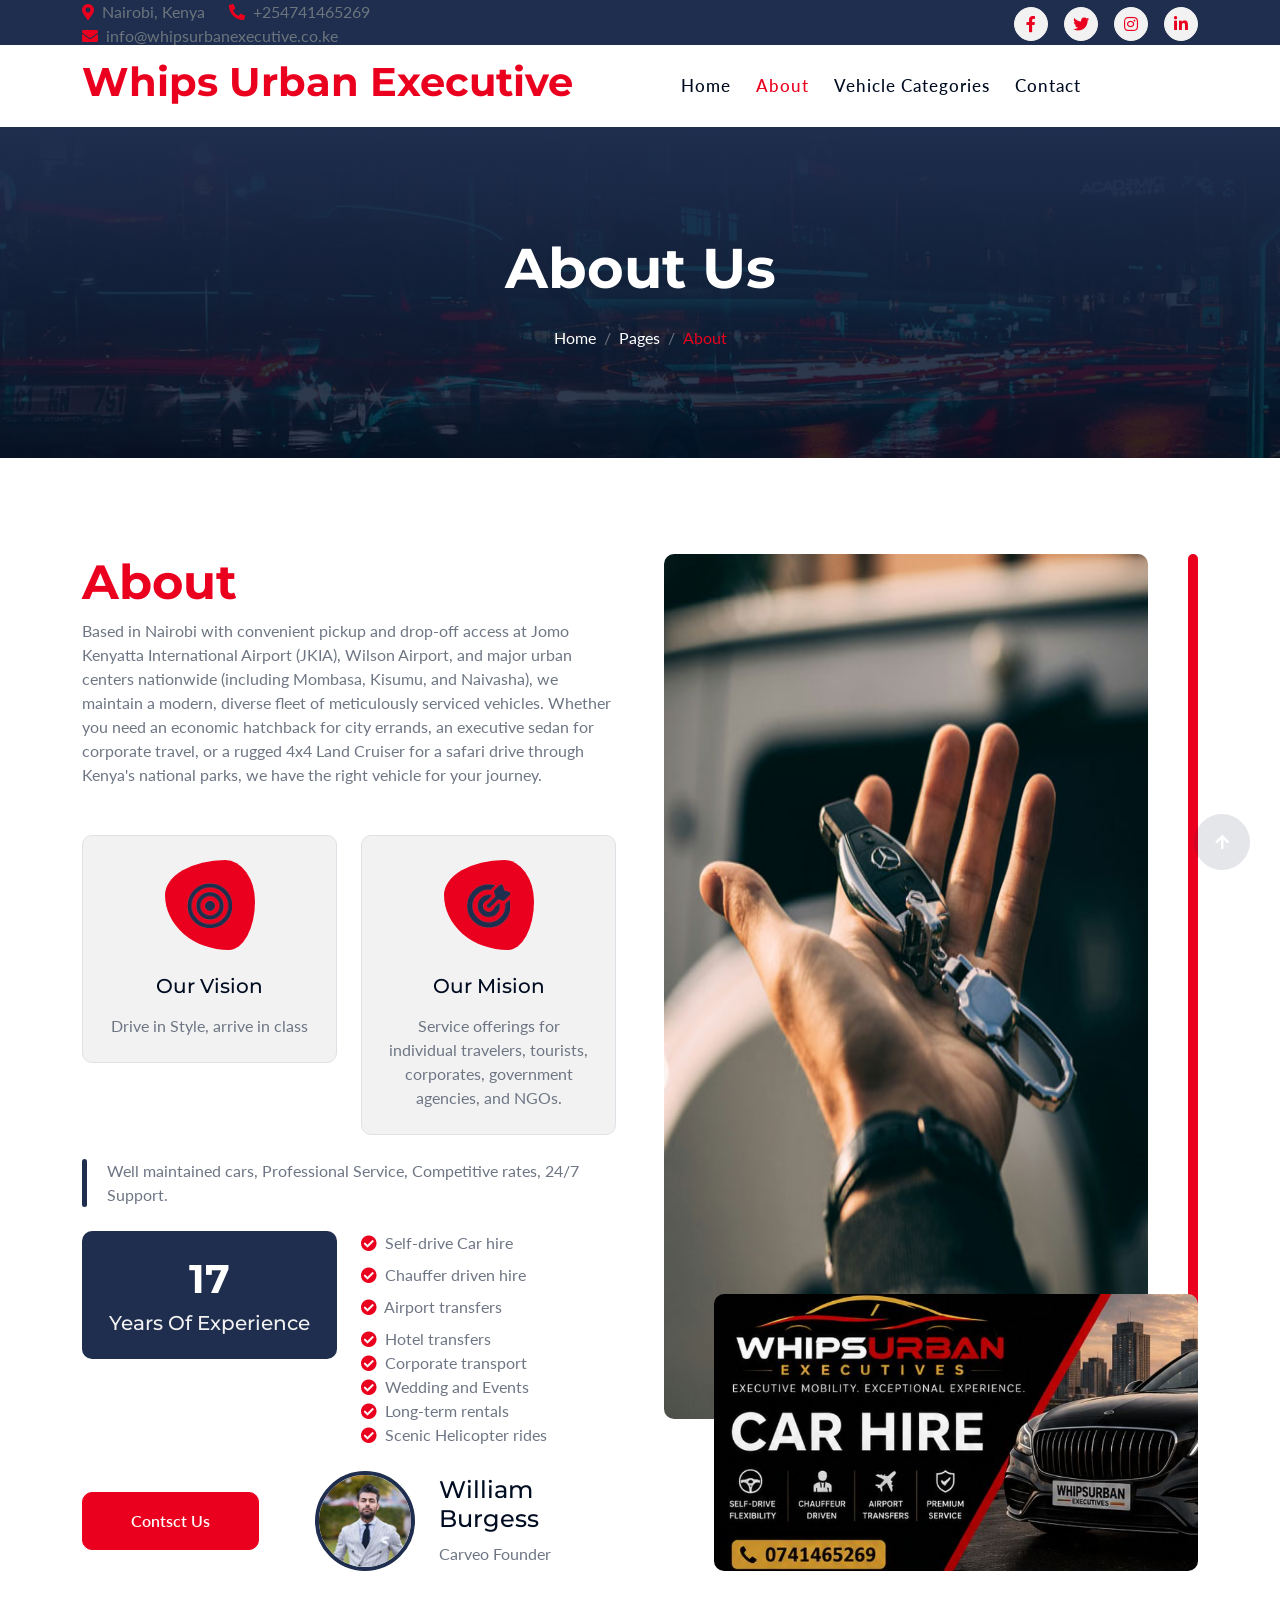
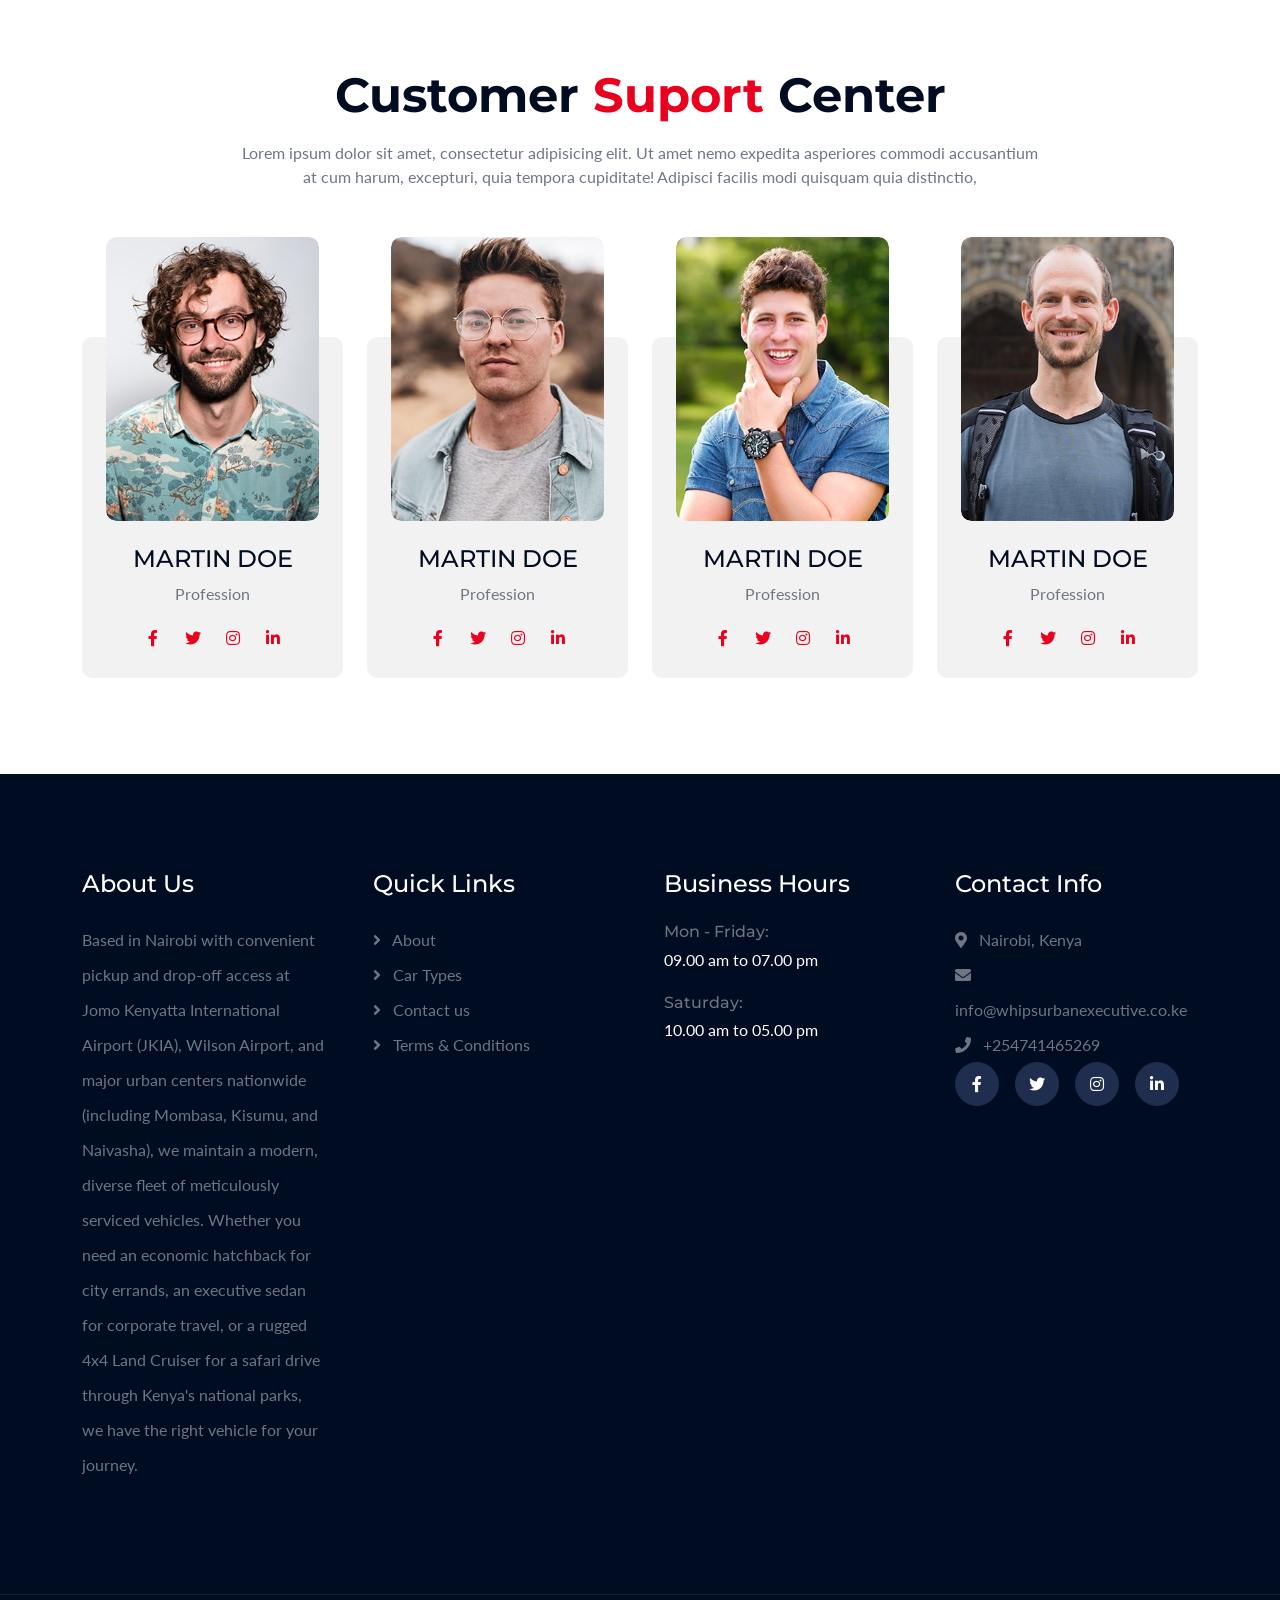
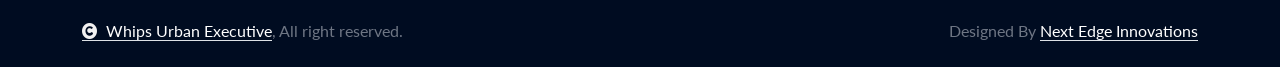
==== about.html @ da6dd728 "Add files via upload" ====
<!DOCTYPE html>
<html lang="en">

    <head>
        <meta charset="utf-8">
        <title>Whips Urban Executive</title>
        <meta content="width=device-width, initial-scale=1.0" name="viewport">
        <meta content="" name="keywords">
        <meta content="" name="description">

        <!-- Google Web Fonts -->
        <link rel="preconnect" href="https://fonts.googleapis.com">
        <link rel="preconnect" href="https://fonts.gstatic.com" crossorigin>
        <link href="https://fonts.googleapis.com/css2?family=Lato:ital,wght@0,400;0,700;0,900;1,400;1,700;1,900&family=Montserrat:ital,wght@0,100..900;1,100..900&display=swap" rel="stylesheet"> 

        <!-- Icon Font Stylesheet -->
        <link rel="stylesheet" href="https://use.fontawesome.com/releases/v5.15.4/css/all.css"/>
        <link href="https://cdn.jsdelivr.net/npm/bootstrap-icons@1.4.1/font/bootstrap-icons.css" rel="stylesheet">

        <!-- Libraries Stylesheet -->
        <link href="lib/animate/animate.min.css" rel="stylesheet">
        <link href="lib/owlcarousel/assets/owl.carousel.min.css" rel="stylesheet">


        <!-- Customized Bootstrap Stylesheet -->
        <link href="css/bootstrap.min.css" rel="stylesheet">

        <!-- Template Stylesheet -->
        <link href="css/style.css" rel="stylesheet">
    </head>

    <body>

        <!-- Spinner Start -->
        <div id="spinner" class="show bg-white position-fixed translate-middle w-100 vh-100 top-50 start-50 d-flex align-items-center justify-content-center">
            <div class="spinner-border text-primary" style="width: 3rem; height: 3rem;" role="status">
                <span class="sr-only">Loading...</span>
            </div>
        </div>
        <!-- Spinner End -->

        <!-- Topbar Start -->
        <div class="container-fluid topbar bg-secondary d-none d-xl-block w-100">
            <div class="container">
                <div class="row gx-0 align-items-center" style="height: 45px;">
                    <div class="col-lg-6 text-center text-lg-start mb-lg-0">
                        <div class="d-flex flex-wrap">
                            <a href="#" class="text-muted me-4"><i class="fas fa-map-marker-alt text-primary me-2"></i>Nairobi, Kenya</a>
                            <a href="tel:+254741465269" class="text-muted me-4"><i class="fas fa-phone-alt text-primary me-2"></i>+254741465269</a>
                            <a href="mailto:info@whipsurbanexecutive.co.ke" class="text-muted me-0"><i class="fas fa-envelope text-primary me-2"></i>info@whipsurbanexecutive.co.ke</a>
                        </div>
                    </div>
                    <div class="col-lg-6 text-center text-lg-end">
                        <div class="d-flex align-items-center justify-content-end">
                            <a href="#" class="btn btn-light btn-sm-square rounded-circle me-3"><i class="fab fa-facebook-f"></i></a>
                            <a href="#" class="btn btn-light btn-sm-square rounded-circle me-3"><i class="fab fa-twitter"></i></a>
                            <a href="#" class="btn btn-light btn-sm-square rounded-circle me-3"><i class="fab fa-instagram"></i></a>
                            <a href="#" class="btn btn-light btn-sm-square rounded-circle me-0"><i class="fab fa-linkedin-in"></i></a>
                        </div>
                    </div>
                </div>
            </div>
        </div>
        <!-- Topbar End -->

         <!-- Navbar & Hero Start -->
         <div class="container-fluid nav-bar sticky-top px-0 px-lg-4 py-2 py-lg-0">
            <div class="container">
                <nav class="navbar navbar-expand-lg navbar-light">
                    <a href="" class="navbar-brand p-0">
                        <h1 class="display-6 text-primary"></i>Whips Urban Executive</h1>
                        <!-- <img src="img/logo.png" alt="Logo"> -->
                    </a>
                    <button class="navbar-toggler" type="button" data-bs-toggle="collapse" data-bs-target="#navbarCollapse">
                        <span class="fa fa-bars"></span>
                    </button>
                    <div class="collapse navbar-collapse" id="navbarCollapse">
                        <div class="navbar-nav mx-auto py-0">
                            <a href="index.html" class="nav-item nav-link">Home</a>
                            <a href="about.html" class="nav-item nav-link active">About</a>
                            <a href="vehicle.html" class="nav-item nav-link">Vehicle Categories</a>
                            <a href="contact.html" class="nav-item nav-link">Contact</a>
                        </div>
                        
                    </div>
                </nav>
            </div>
        </div>
        <!-- Navbar & Hero End -->

        <!-- Header Start -->
        <div class="container-fluid bg-breadcrumb mb-5">
            <div class="container text-center py-5" style="max-width: 900px;">
                <h4 class="text-white display-4 mb-4 wow fadeInDown" data-wow-delay="0.1s">About Us</h4>
                <ol class="breadcrumb d-flex justify-content-center mb-0 wow fadeInDown" data-wow-delay="0.3s">
                    <li class="breadcrumb-item"><a href="index.html">Home</a></li>
                    <li class="breadcrumb-item"><a href="#">Pages</a></li>
                    <li class="breadcrumb-item active text-primary">About</li>
                </ol>    
            </div>
        </div>
        <!-- Header End -->

        <!-- About Start -->
        <div class="container-fluid overflow-hidden about py-5">
            <div class="container">
                <div class="row g-5">
                    <div class="col-xl-6 wow fadeInLeft" data-wow-delay="0.2s">
                        <div class="about-item">
                            <div class="pb-5">
                                <h1 class="display-5 text-capitalize"><span class="text-primary">About</span></h1>
                                <p class="mb-0">Based in Nairobi with convenient pickup and drop-off access at Jomo Kenyatta International Airport (JKIA), Wilson Airport, and major urban centers nationwide (including Mombasa, Kisumu, and Naivasha), we maintain a modern, diverse fleet of meticulously serviced vehicles. Whether you need an economic hatchback for city errands, an executive sedan for corporate travel, or a rugged 4x4 Land Cruiser for a safari drive through Kenya's national parks, we have the right vehicle for your journey.
                                </p>
                            </div>
                            <div class="row g-4">
                                <div class="col-lg-6">
                                    <div class="about-item-inner border p-4">
                                        <div class="about-icon mb-4">
                                            <img src="img/about-icon-1.png" class="img-fluid w-50 h-50" alt="Icon">
                                        </div>
                                        <h5 class="mb-3">Our Vision</h5>
                                        <p class="mb-0">Drive in Style, arrive in class</p>
                                    </div>
                                </div>
                                <div class="col-lg-6">
                                    <div class="about-item-inner border p-4">
                                        <div class="about-icon mb-4">
                                            <img src="img/about-icon-2.png" class="img-fluid h-50 w-50" alt="Icon">
                                        </div>
                                        <h5 class="mb-3">Our Mision</h5>
                                        <p class="mb-0">Service offerings for individual travelers, tourists, corporates, government agencies, and NGOs.</p>
                                    </div>
                                </div>
                            </div>
                            <p class="text-item my-4">Well maintained cars, Professional Service, Competitive rates, 24/7 Support.
                            </p>
                            <div class="row g-4">
                                <div class="col-lg-6">
                                    <div class="text-center rounded bg-secondary p-4">
                                        <h1 class="display-6 text-white">17</h1>
                                        <h5 class="text-light mb-0">Years Of Experience</h5>
                                    </div>
                                </div>
                                <div class="col-lg-6">
                                    <div class="rounded">
                                        <p class="mb-2"><i class="fa fa-check-circle text-primary me-1"></i> Self-drive Car hire</p>
                                        <p class="mb-2"><i class="fa fa-check-circle text-primary me-1"></i> Chauffer driven hire</p>
                                        <p class="mb-2"><i class="fa fa-check-circle text-primary me-1"></i> Airport transfers</p>
                                        <p class="mb-0"><i class="fa fa-check-circle text-primary me-1"></i> Hotel transfers</p>
                                        <p class="mb-0"><i class="fa fa-check-circle text-primary me-1"></i> Corporate transport</p>
                                        <p class="mb-0"><i class="fa fa-check-circle text-primary me-1"></i> Wedding and Events</p>
                                        <p class="mb-0"><i class="fa fa-check-circle text-primary me-1"></i> Long-term rentals</p>
                                        <p class="mb-0"><i class="fa fa-check-circle text-primary me-1"></i> Scenic Helicopter rides</p>
                                    </div>
                                </div>
                                <div class="col-lg-5 d-flex align-items-center">
                                    <a href="tel:+254741465269" class="btn btn-primary rounded py-3 px-5">Contsct Us</a>
                                </div>
                                <div class="col-lg-7">
                                    <div class="d-flex align-items-center">
                                        <img src="img/attachment-img.jpg" class="img-fluid rounded-circle border border-4 border-secondary" style="width: 100px; height: 100px;" alt="Image">
                                        <div class="ms-4">
                                            <h4>William Burgess</h4>
                                            <p class="mb-0">Carveo Founder</p>
                                        </div>
                                    </div>
                                </div>
                            </div>
                        </div>
                    </div>
                    <div class="col-xl-6 wow fadeInRight" data-wow-delay="0.2s">
                        <div class="about-img">
                            <div class="img-1">
                                <img src="img/about-img.jpg" class="img-fluid rounded h-100 w-100" alt="">
                            </div>
                            <div class="img-2">
                                <img src="img/about-img-2.png" class="img-fluid rounded w-100" alt="">
                            </div>
                        </div>
                    </div>
                </div>
            </div>
        </div>
        <!-- About End -->

        <!-- Team Start -->
        <div class="container-fluid team py-5">
            <div class="container">
                <div class="text-center mx-auto pb-5 wow fadeInUp" data-wow-delay="0.1s" style="max-width: 800px;">
                    <h1 class="display-5 text-capitalize mb-3">Customer<span class="text-primary"> Suport</span> Center</h1>
                    <p class="mb-0">Lorem ipsum dolor sit amet, consectetur adipisicing elit. Ut amet nemo expedita asperiores commodi accusantium at cum harum, excepturi, quia tempora cupiditate! Adipisci facilis modi quisquam quia distinctio,
                    </p>
                </div>
                <div class="row g-4">
                    <div class="col-md-6 col-lg-6 col-xl-3 wow fadeInUp" data-wow-delay="0.1s">
                        <div class="team-item p-4 pt-0">
                            <div class="team-img">
                                <img src="img/team-1.jpg" class="img-fluid rounded w-100" alt="Image">
                            </div>
                            <div class="team-content pt-4">
                                <h4>MARTIN DOE</h4>
                                <p>Profession</p>
                                <div class="team-icon d-flex justify-content-center">
                                    <a class="btn btn-square btn-light rounded-circle mx-1" href=""><i class="fab fa-facebook-f"></i></a>
                                    <a class="btn btn-square btn-light rounded-circle mx-1" href=""><i class="fab fa-twitter"></i></a>
                                    <a class="btn btn-square btn-light rounded-circle mx-1" href=""><i class="fab fa-instagram"></i></a>
                                    <a class="btn btn-square btn-light rounded-circle mx-1" href=""><i class="fab fa-linkedin-in"></i></a>
                                </div>
                            </div>
                        </div>
                    </div>
                    <div class="col-md-6 col-lg-6 col-xl-3 wow fadeInUp" data-wow-delay="0.3s">
                        <div class="team-item p-4 pt-0">
                            <div class="team-img">
                                <img src="img/team-2.jpg" class="img-fluid rounded w-100" alt="Image">
                            </div>
                            <div class="team-content pt-4">
                                <h4>MARTIN DOE</h4>
                                <p>Profession</p>
                                <div class="team-icon d-flex justify-content-center">
                                    <a class="btn btn-square btn-light rounded-circle mx-1" href=""><i class="fab fa-facebook-f"></i></a>
                                    <a class="btn btn-square btn-light rounded-circle mx-1" href=""><i class="fab fa-twitter"></i></a>
                                    <a class="btn btn-square btn-light rounded-circle mx-1" href=""><i class="fab fa-instagram"></i></a>
                                    <a class="btn btn-square btn-light rounded-circle mx-1" href=""><i class="fab fa-linkedin-in"></i></a>
                                </div>
                            </div>
                        </div>
                    </div>
                    <div class="col-md-6 col-lg-6 col-xl-3 wow fadeInUp" data-wow-delay="0.5s">
                        <div class="team-item p-4 pt-0">
                            <div class="team-img">
                                <img src="img/team-3.jpg" class="img-fluid rounded w-100" alt="Image">
                            </div>
                            <div class="team-content pt-4">
                                <h4>MARTIN DOE</h4>
                                <p>Profession</p>
                                <div class="team-icon d-flex justify-content-center">
                                    <a class="btn btn-square btn-light rounded-circle mx-1" href=""><i class="fab fa-facebook-f"></i></a>
                                    <a class="btn btn-square btn-light rounded-circle mx-1" href=""><i class="fab fa-twitter"></i></a>
                                    <a class="btn btn-square btn-light rounded-circle mx-1" href=""><i class="fab fa-instagram"></i></a>
                                    <a class="btn btn-square btn-light rounded-circle mx-1" href=""><i class="fab fa-linkedin-in"></i></a>
                                </div>
                            </div>
                        </div>
                    </div>
                    <div class="col-md-6 col-lg-6 col-xl-3 wow fadeInUp" data-wow-delay="0.7s">
                        <div class="team-item p-4 pt-0">
                            <div class="team-img">
                                <img src="img/team-4.jpg" class="img-fluid rounded w-100" alt="Image">
                            </div>
                            <div class="team-content pt-4">
                                <h4>MARTIN DOE</h4>
                                <p>Profession</p>
                                <div class="team-icon d-flex justify-content-center">
                                    <a class="btn btn-square btn-light rounded-circle mx-1" href=""><i class="fab fa-facebook-f"></i></a>
                                    <a class="btn btn-square btn-light rounded-circle mx-1" href=""><i class="fab fa-twitter"></i></a>
                                    <a class="btn btn-square btn-light rounded-circle mx-1" href=""><i class="fab fa-instagram"></i></a>
                                    <a class="btn btn-square btn-light rounded-circle mx-1" href=""><i class="fab fa-linkedin-in"></i></a>
                                </div>
                            </div>
                        </div>
                    </div>
                </div>
            </div>
        </div>
        <!-- Team End -->

        <!-- Footer Start -->
        <div class="container-fluid footer py-5 mt-5 wow fadeIn" data-wow-delay="0.2s">
            <div class="container py-5">
                <div class="row g-5">
                    <div class="col-md-6 col-lg-6 col-xl-3">
                        <div class="footer-item d-flex flex-column">
                            <div class="footer-item">
                                <h4 class="text-white mb-4">About Us</h4>
                                <p class="mb-3">Based in Nairobi with convenient pickup and drop-off access at Jomo Kenyatta International Airport (JKIA), Wilson Airport, and major urban centers nationwide (including Mombasa, Kisumu, and Naivasha), we maintain a modern, diverse fleet of meticulously serviced vehicles. Whether you need an economic hatchback for city errands, an executive sedan for corporate travel, or a rugged 4x4 Land Cruiser for a safari drive through Kenya's national parks, we have the right vehicle for your journey.</p>
                            </div>
                        </div>
                    </div>
                    <div class="col-md-6 col-lg-6 col-xl-3">
                        <div class="footer-item d-flex flex-column">
                            <h4 class="text-white mb-4">Quick Links</h4>
                            <a href="about.html"><i class="fas fa-angle-right me-2"></i> About</a>
                            <a href="vehicle.html"><i class="fas fa-angle-right me-2"></i> Car Types</a>
                            <a href="contact.html"><i class="fas fa-angle-right me-2"></i> Contact us</a>
                            <a href="#"><i class="fas fa-angle-right me-2"></i> Terms & Conditions</a>
                        </div>
                    </div>
                    <div class="col-md-6 col-lg-6 col-xl-3">
                        <div class="footer-item d-flex flex-column">
                            <h4 class="text-white mb-4">Business Hours</h4>
                            <div class="mb-3">
                                <h6 class="text-muted mb-0">Mon - Friday:</h6>
                                <p class="text-white mb-0">09.00 am to 07.00 pm</p>
                            </div>
                            <div class="mb-3">
                                <h6 class="text-muted mb-0">Saturday:</h6>
                                <p class="text-white mb-0">10.00 am to 05.00 pm</p>
                            </div>
                        </div>
                    </div>
                    <div class="col-md-6 col-lg-6 col-xl-3">
                        <div class="footer-item d-flex flex-column">
                            <h4 class="text-white mb-4">Contact Info</h4>
                            <a href="#"><i class="fa fa-map-marker-alt me-2"></i> Nairobi, Kenya</a>
                            <a href="mailto:info@whipsurbanexecutive.co.ke"><i class="fas fa-envelope me-2"></i> info@whipsurbanexecutive.co.ke</a>
                            <a href="tel:+254741465269"><i class="fas fa-phone me-2"></i> +254741465269</a>
                            <div class="d-flex">
                                <a class="btn btn-secondary btn-md-square rounded-circle me-3" href=""><i class="fab fa-facebook-f text-white"></i></a>
                                <a class="btn btn-secondary btn-md-square rounded-circle me-3" href=""><i class="fab fa-twitter text-white"></i></a>
                                <a class="btn btn-secondary btn-md-square rounded-circle me-3" href=""><i class="fab fa-instagram text-white"></i></a>
                                <a class="btn btn-secondary btn-md-square rounded-circle me-0" href=""><i class="fab fa-linkedin-in text-white"></i></a>
                            </div>
                        </div>
                    </div>
                </div>
            </div>
        </div>
        <!-- Footer End -->
        
        <!-- Copyright Start -->
        <div class="container-fluid copyright py-4">
            <div class="container">
                <div class="row g-4 align-items-center">
                    <div class="col-md-6 text-center text-md-start mb-md-0">
                        <span class="text-body"><a href="www.whipsurbanexecutive.co.ke" class="border-bottom text-white"><i class="fas fa-copyright text-light me-2"></i>Whips Urban Executive</a>, All right reserved.</span>
                    </div>
                    <div class="col-md-6 text-center text-md-end text-body">
                        <!--/*** The author’s attribution link must remain intact in the template. ***/-->
                        <!--/*** If you wish to remove this credit link, please purchase the Pro Version . ***/-->
                        Designed By <a class="border-bottom text-white" href="#">Next Edge Innovations</a>
                    </div>
                </div>
            </div>
        </div>
        <!-- Copyright End -->


        <!-- Back to Top -->
        <a href="#" class="btn btn-secondary btn-lg-square rounded-circle back-to-top"><i class="fa fa-arrow-up"></i></a>   

        
    <!-- JavaScript Libraries -->
    <script src="https://ajax.googleapis.com/ajax/libs/jquery/3.6.4/jquery.min.js"></script>
    <script src="https://cdn.jsdelivr.net/npm/bootstrap@5.0.0/dist/js/bootstrap.bundle.min.js"></script>
    <script src="lib/wow/wow.min.js"></script>
    <script src="lib/easing/easing.min.js"></script>
    <script src="lib/waypoints/waypoints.min.js"></script>
    <script src="lib/owlcarousel/owl.carousel.min.js"></script>
    

    <!-- Template Javascript -->
    <script src="js/main.js"></script>
    </body>

</html>
---- css/style.css ----
/*** Spinner Start ***/
/*** Spinner ***/
#spinner {
    opacity: 0;
    visibility: hidden;
    transition: opacity .5s ease-out, visibility 0s linear .5s;
    z-index: 99999;
}

#spinner.show {
    transition: opacity .5s ease-out, visibility 0s linear 0s;
    visibility: visible;
    opacity: 1;
}
/*** Spinner End ***/

.back-to-top {
    position: fixed;
    right: 30px;
    bottom: 30px;
    transition: 0.5s;
    z-index: 99;
}

/*** Button Start ***/
.btn {
    font-weight: 600;
    transition: .5s;
}

.btn-square {
    width: 32px;
    height: 32px;
}

.btn-sm-square {
    width: 34px;
    height: 34px;
}

.btn-md-square {
    width: 44px;
    height: 44px;
}

.btn-lg-square {
    width: 56px;
    height: 56px;
}

.btn-xl-square {
    width: 66px;
    height: 66px;
}

.btn-square,
.btn-sm-square,
.btn-md-square,
.btn-lg-square,
.btn-xl-square {
    padding: 0;
    display: flex;
    align-items: center;
    justify-content: center;
    font-weight: normal;
}

.btn.btn-primary {
    color: var(--bs-white);
}

.btn.btn-primary:hover {
    background: var(--bs-secondary);
    border: 1px solid var(--bs-secondary);
}

.btn.btn-secondary {
    color: var(--bs-white);
}

.btn.btn-secondary:hover {
    background: var(--bs-primary);
    border: 1px solid var(--bs-primary);
}

.btn.btn-light {
    color: var(--bs-primary);
}

.btn.btn-light:hover {
    color: var(--bs-white);
    background: var(--bs-primary);
    border: 1px solid var(--bs-primary);
}

/*** Icon Animation Start ***/
@keyframes icon-animat {
    0%  {border-radius: 67% 33% 29% 71% / 39% 46% 54% 61%;}

    25% {border-radius: 69% 31% 19% 81% / 43% 37% 63% 57%;}

    50% {border-radius: 67% 33% 16% 84% / 57% 37% 63% 43%;}

    75% {border-radius: 77% 23% 61% 39% / 36% 61% 39% 64%;}

    100% {border-radius: 67% 33% 29% 71% / 39% 46% 54% 61%;}
}
/*** Icon Animation End ***/


/*** Navbar Start ***/
.nav-bar {
    background: var(--bs-white);
}

.sticky-top {
    transition: 1s;
}

.navbar-light .navbar-nav .nav-link {
    position: relative;
    margin-right: 25px;
    padding: 35px 0;
    letter-spacing: 1px;
    color: var(--bs-dark);
    font-size: 17px;
    font-weight: 500;
    outline: none;
    transition: .5s;
}

.sticky-top .navbar-light .navbar-nav .nav-link {
    padding: 20px 0;
    color: var(--bs-dark);
}

.navbar-light .navbar-nav .nav-link:hover,
.navbar-light .navbar-nav .nav-link.active {
    color: var(--bs-primary);
}

.navbar-light .navbar-brand img {
    max-height: 60px;
    transition: .5s;
}

.sticky-top .navbar-light .navbar-brand img {
    max-height: 50px;
}

.navbar .dropdown-toggle::after {
    border: none;
    content: "\f107";
    font-family: "Font Awesome 5 Free";
    font-weight: 600;
    vertical-align: middle;
    margin-left: 8px;
}

.dropdown .dropdown-menu a:hover {
    background: var(--bs-primary);
    color: var(--bs-white);
}

.navbar .nav-item:hover .dropdown-menu {
    transform: rotateX(0deg);
    visibility: visible;
    margin-top: 8px !important;
    background: var(--bs-light);
    transition: .5s;
    opacity: 1;
}



@media (min-width: 992px) {
    .navbar .nav-item .dropdown-menu {
    display: block;
    visibility: hidden;
    top: 100%;
    transform: rotateX(-75deg);
    transform-origin: 0% 0%;
    border: 0;
    border-radius: 10px;
    margin-top: 8px !important;
    transition: .5s;
    opacity: 0;
    }
}

@media (max-width: 991px) {
    .navbar.navbar-expand-lg .navbar-toggler {
        padding: 8px 15px;
        border: 1px solid var(--bs-primary);
        color: var(--bs-primary);
    }

    .sticky-top .navbar-light .navbar-nav .nav-link {
        padding: 12px 0;
    }
}
/*** Navbar End ***/

/*** Carousel Header Start ***/
.carousel .carousel-item img {
    object-fit: cover;
}

.carousel .carousel-item,
.carousel .carousel-item img {
    height: 700px;
}

.carousel-item .carousel-caption {
    position: absolute;
    width: 100%;
    height: 100%;
    left: 0;
    bottom: 0;
    background: rgba(0, 0, 0, .6);
    display: flex;
    align-items: center;
}

.carousel .carousel-indicators {
    left: 75%;
    top: 50%;
    margin-right: 25%;
    transform: translateY(-50%);
    flex-direction: column;
}

.carousel-indicators [data-bs-target] {
    display: flex;
    width: 15px;
    height: 15px;
    border: 6px solid var(--bs-white);
    border-radius: 15px;
    padding: 0;
    margin-top:10px;
    margin-bottom:10px;
    background-color: var(--bs-secondary);
    opacity: 1;
    transition: 0.5s;
}

.carousel-indicators [data-bs-target].active {
    background-color: var(--bs-primary);
}

@media (max-width: 992px) {
    .carousel-indicators [data-bs-target] {
        display: none;
    }
}
/*** Carousel Header End ***/

/*** Single Page Hero Header Start ***/
.bg-breadcrumb {
    position: relative;
    overflow: hidden;
    background: linear-gradient(rgba(31, 46, 78, 1), rgba(0, 12, 33, 0.8)), url(../img/fact-bg.jpg);
    background-position: center top;
    background-repeat: no-repeat;
    background-size: cover;
    padding: 60px 0 60px 0;
    transition: 0.5s;
}

.bg-breadcrumb .breadcrumb {
    position: relative;
}

.bg-breadcrumb .breadcrumb .breadcrumb-item a {
    color: var(--bs-white);
}
/*** Single Page Hero Header End ***/

/*** About Start ***/
.about .about-item .about-item-inner {
    display: flex;
    flex-direction: column;
    align-items: center;
    justify-content: center;
    text-align: center;
    border-radius: 10px;
    background: var(--bs-light);
    transition: 0.5s;
}

.about .about-item .about-item-inner .about-icon {
    width: 90px; 
    height: 90px; 
    border-radius: 67% 33% 29% 71% / 39% 46% 54% 61%;
    display: flex;
    align-items: center;
    justify-content: center;
    color: var(--bs-secondary);
    background: var(--bs-primary);
    animation-name: icon-animat;
    animation-duration: 5s;
    animation-delay: 1s;
    animation-direction: alternate;
    animation-iteration-count: infinite;
    transition: 0.5s;
}

.about .about-img {
    position: relative;
    overflow: hidden;
    width: 100%;
    height: 100%;
    
}

.about .about-img .img-1 {
    height: 85%;
    margin-right: 50px;
}

.about .about-img .img-2 {
    position: absolute;
    width: 100%; 
    bottom: 0; 
    right: 0;
    padding-left: 50px;
    border-radius: 10px;
}

.about .about-img::after {
    content: "";
    position: absolute;
    width: 10px;
    height: 98%;
    top: 0;
    right: 0;
    border-radius: 10px;
    background: var(--bs-primary);
    z-index: -1;
}

.about .about-item .text-item {
    position: relative;
    padding-left: 25px;
}

.about .about-item .text-item::after {
    content: "";
    position: absolute;
    width: 5px;
    height: 100%;
    top: 0;
    left: 0;
    border-radius: 10px;
    background: var(--bs-secondary);
}
/*** About End ***/

/*** Cars Categories Start ***/
.categories .categories-item {
    position: relative;
    border: 1px solid var(--bs-secondary);
    border-radius: 10px;
    transition: 0.5s;
}

.categories .categories-item:hover {
    border: 1px solid var(--bs-primary);
}

.categories .categories-item .categories-item-inner {
    position: relative;
    overflow: hidden;
    border-radius: 10px;
    transition: 0.5s;
}

.categories .categories-item .categories-item-inner:hover {
    box-shadow: 0 0 50px rgba(234, 0, 30, .3);
}

.categories .categories-item-inner .categories-img {
    background: var(--bs-light);
}

.categories .categories-item-inner .categories-content {
    border-top: 4px solid var(--bs-white);
    text-align: center;
    background: var(--bs-light);
}

.categories .categories-item-inner .categories-review {
    display: flex;
    align-items: center;
    justify-content: center;
}

.categories-carousel .owl-stage-outer {
    margin-top: 65px;
    margin-right: -1px;
}

.categories-carousel .owl-nav .owl-prev,
.categories-carousel .owl-nav .owl-next {
    position: absolute;
    top: -65px;
    padding: 10px 35px;
    color: var(--bs-white);
    background: var(--bs-primary);
    border-radius: 50px;
    transition: 0.5s;
}

.categories-carousel .owl-nav .owl-prev {
    left: 0 !important;
}

.categories-carousel .owl-nav .owl-next {
    right: 0;
}

.categories-carousel .owl-nav .owl-prev:hover,
.categories-carousel .owl-nav .owl-next:hover {
    background: var(--bs-secondary);
    color: var(--bs-white);
}
/*** Cars Categories End ***/


/***  Start ***/
. .-item {
    border-radius: 10px;
    transition: 0.5s;
}

. .-item:hover {
    box-shadow: 0 0 45px rgba(0, 0, 0, .2);
}

. .-item .-img {
    position: relative;
    overflow: hidden;
    border-top-left-radius: 10px;
    border-top-right-radius: 10px;
}

. .-item .-img::after {
    content: "";
    position: absolute;
    width: 100%;
    height: 0;
    bottom: 0;
    left: 0;
    background: rgba(255, 255, 255, 0.3);
    transition: 0.5s;
}

. .-item:hover .-img::after {
    height: 100%;
}

. .-item .-img img {
    transition: 0.5s;
}

. .-item:hover .-img img {
    transform: scale(1.2);
}  

. .-item .-content {
    position: relative;
    background: var(--bs-light);
}

. .-item .-content .-date {
    position: absolute;
    top: 0; 
    left: 25px; 
    transform: translateY(-50%);
    padding: 12px 25px;
    border-radius: 10px;
    color: var(--bs-white);
    background: var(--bs-primary);
}

. .-item .-content .-comment {
    display: flex;
    justify-content: space-between;
}
/***  End ***/

/*** Team Start ***/
.team .team-item {
    position: relative;
    text-align: center;
    border-radius: 10px;
    margin-top: 100px;
    background: var(--bs-light);
    transition: 0.5s;
    z-index: 1;
}

.team .team-item::after {
    content: "";
    position: absolute;
    width: 100%;
    height: 0;
    bottom: 0;
    left: 0;
    border-radius: 10px;
    background: var(--bs-secondary);
    z-index: 2;
    transition: 0.5s;
}

.team .team-item:hover::after {
    height: 100%;
}

.team .team-item .team-content {
    position: relative;
    z-index: 5;
}

.team .team-item .team-content h4,
.team .team-item .team-content p {
    transition: 0.5s;
}

.team .team-item:hover .team-content h4 {
    color: var(--bs-white);
}
.team .team-item:hover .team-content p {
    color: var(--bs-white);
}

.team .team-item .team-img {
    position: relative;
    overflow: hidden;
    top: -100px;
    margin-bottom: -100px;
    border-radius: 10px;
    z-index: 3;
}

.team .team-item .team-img img {
    transition: 0.5s;
}

.team .team-item:hover .team-img img {
    transform: scale(1.1);
}

.team .team-item .team-img::after {
    content: "";
    position: absolute;
    width: 100%;
    height: 0;
    top: 0;
    left: 0;
    border-radius: 10px;
    background: rgba(255, 255, 255, .3);
    z-index: 4;
    transition: 0.5s;
}

.team .team-item:hover .team-img::after {
    height: 100%;
}
/*** Team End ***/

/*** Contact Start ***/
.contact .contact-add-item {
    border-radius: 10px;
    display: flex;
    flex-direction: column;
    align-items: center;
    justify-content: center;
    text-align: center;
    background: var(--bs-light);
}

.contact .contact-add-item .contact-icon {
    width: 90px; 
    height: 90px; 
    border-radius: 67% 33% 29% 71% / 39% 46% 54% 61%;
    display: flex;
    align-items: center;
    justify-content: center;
    color: var(--bs-secondary);
    background: var(--bs-primary);
    animation-name: icon-animat;
    animation-duration: 5s;
    animation-delay: 1s;
    animation-direction: alternate;
    animation-iteration-count: infinite;
    transition: 0.5s;
}

/*** Contact End ***/


/*** Footer Start ***/
.footer {
    background: var(--bs-dark);
}

.footer .footer-item a {
    line-height: 35px;
    color: var(--bs-body);
    transition: 0.5s;
}

.footer .footer-item p {
    line-height: 35px;
}

.footer .footer-item a:hover {
    letter-spacing: 1px;
    color: var(--bs-primary);
}

.footer .footer-item .footer-btn a,
.footer .footer-item .footer-btn a i {
    transition: 0.5s;
}

.footer .footer-item .footer-btn a:hover {
    background: var(--bs-white);
}

.footer .footer-item .footer-btn a:hover i {
    color: var(--bs-primary) !important;
}
/*** Footer End ***/

/*** copyright Start ***/
.copyright {
    border-top: 1px solid rgba(255, 255, 255, 0.08);
    background: var(--bs-dark);
}
/*** copyright end ***/
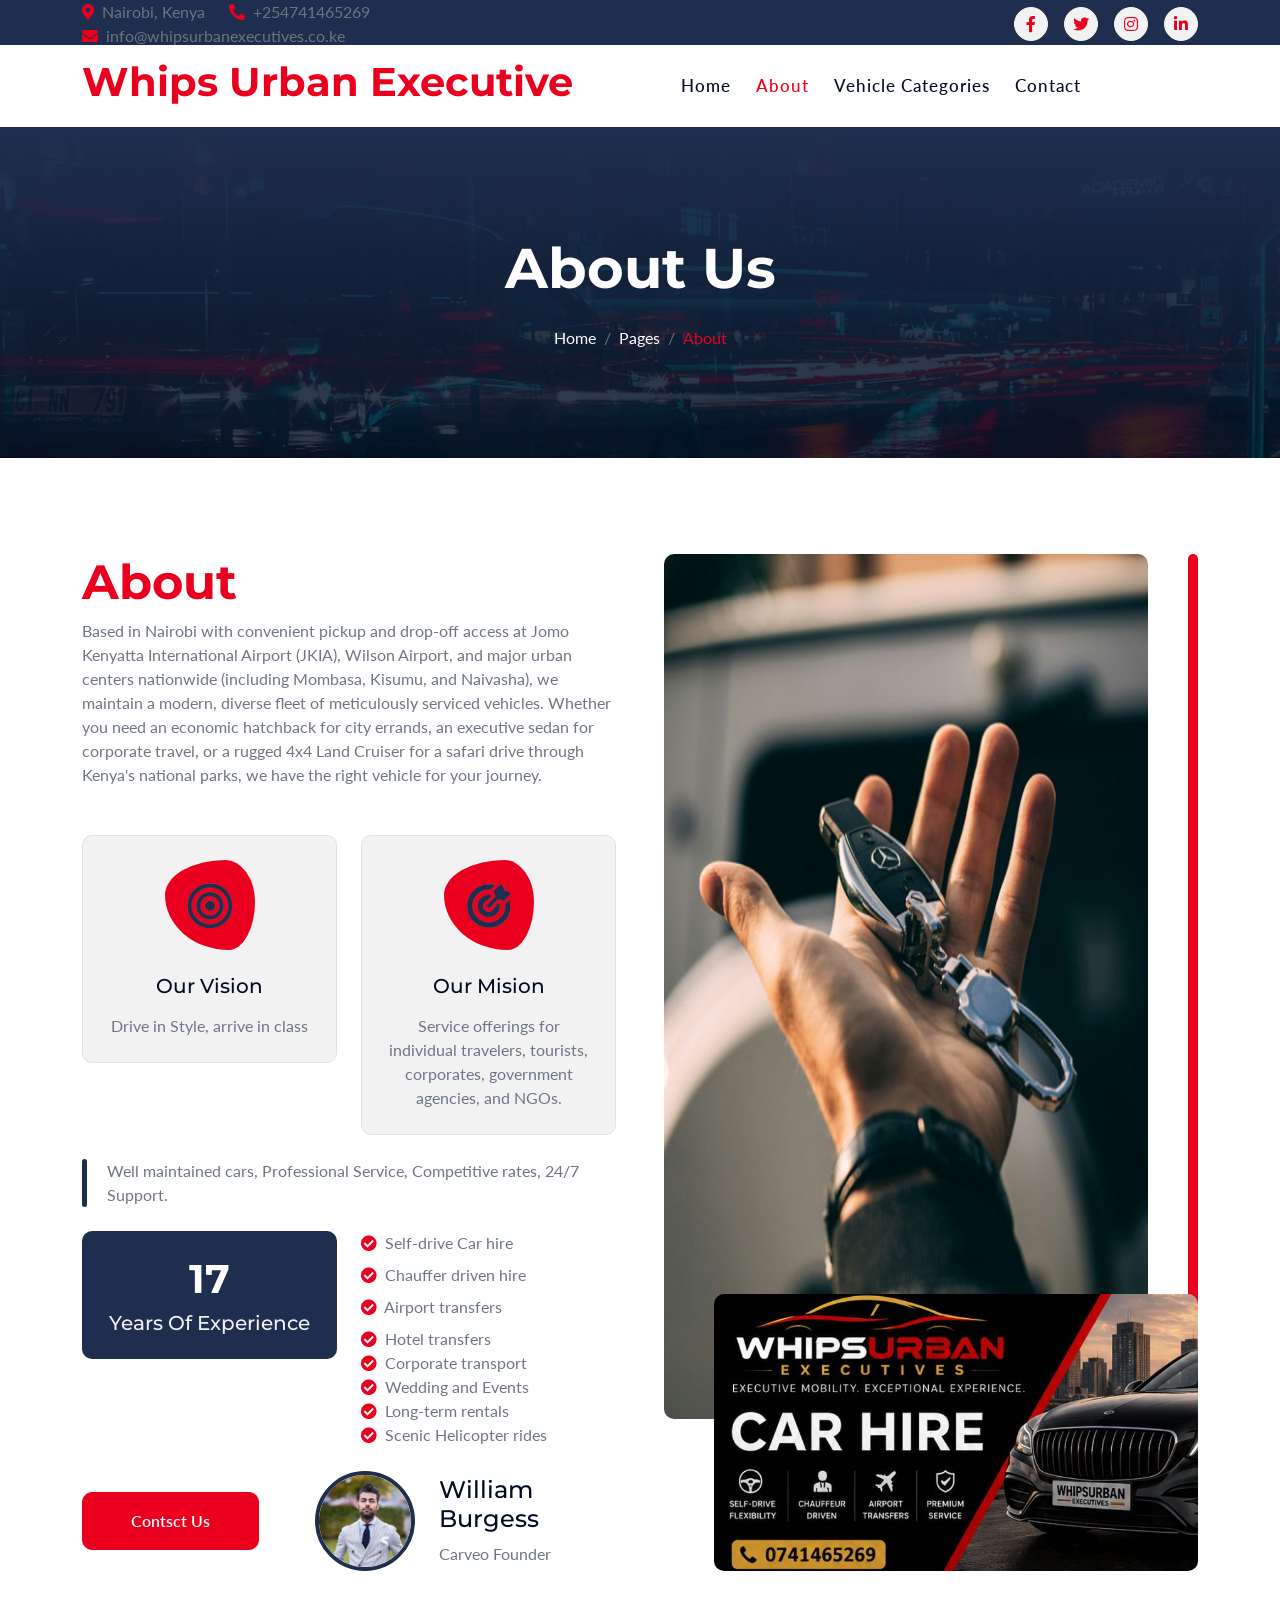
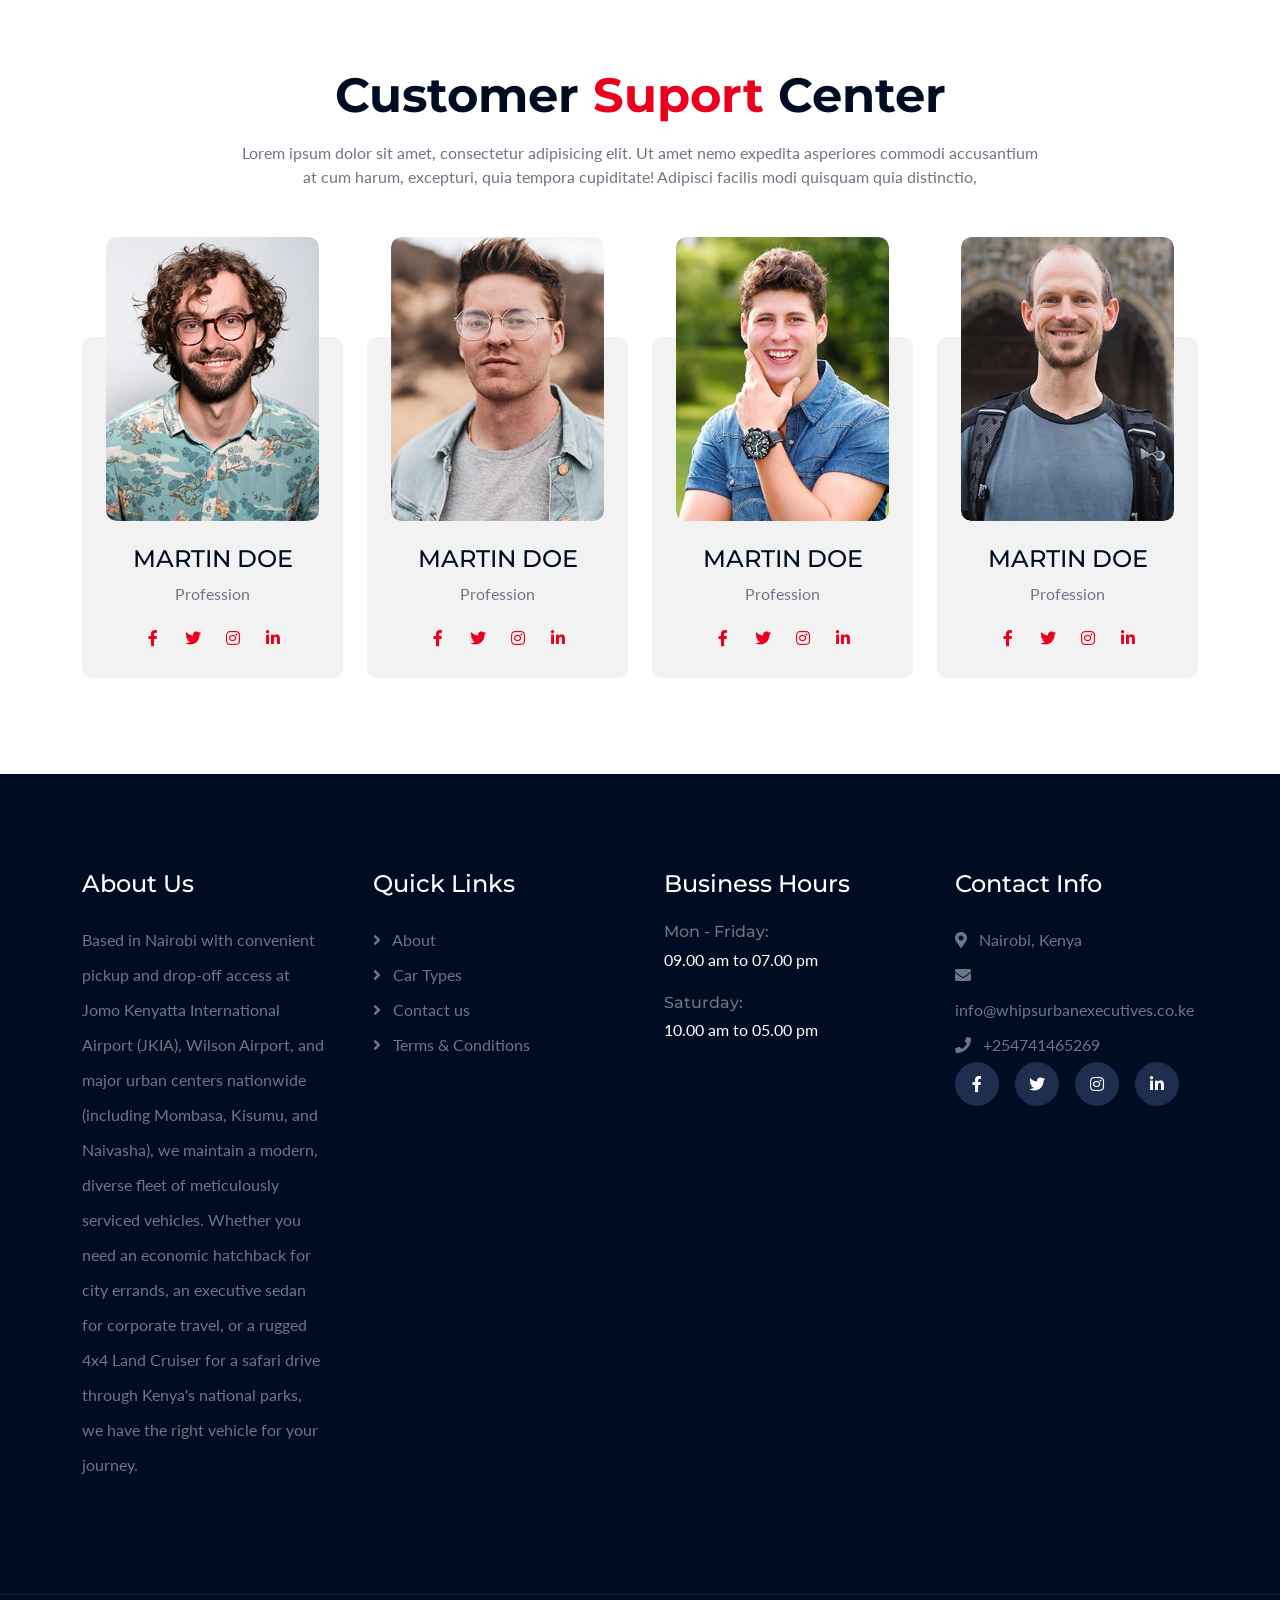
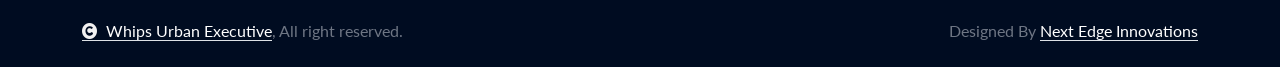
==== commit e526f958: "Add files via upload" ====
--- a/about.html
+++ b/about.html
@@ -47,7 +47,7 @@
                         <div class="d-flex flex-wrap">
                             <a href="#" class="text-muted me-4"><i class="fas fa-map-marker-alt text-primary me-2"></i>Nairobi, Kenya</a>
                             <a href="tel:+254741465269" class="text-muted me-4"><i class="fas fa-phone-alt text-primary me-2"></i>+254741465269</a>
-                            <a href="mailto:info@whipsurbanexecutive.co.ke" class="text-muted me-0"><i class="fas fa-envelope text-primary me-2"></i>info@whipsurbanexecutive.co.ke</a>
+                            <a href="mailto:info@whipsurbanexecutives.co.ke" class="text-muted me-0"><i class="fas fa-envelope text-primary me-2"></i>info@whipsurbanexecutives.co.ke</a>
                         </div>
                     </div>
                     <div class="col-lg-6 text-center text-lg-end">
@@ -303,7 +303,7 @@
                         <div class="footer-item d-flex flex-column">
                             <h4 class="text-white mb-4">Contact Info</h4>
                             <a href="#"><i class="fa fa-map-marker-alt me-2"></i> Nairobi, Kenya</a>
-                            <a href="mailto:info@whipsurbanexecutive.co.ke"><i class="fas fa-envelope me-2"></i> info@whipsurbanexecutive.co.ke</a>
+                            <a href="mailto:info@whipsurbanexecutives.co.ke"><i class="fas fa-envelope me-2"></i> info@whipsurbanexecutives.co.ke</a>
                             <a href="tel:+254741465269"><i class="fas fa-phone me-2"></i> +254741465269</a>
                             <div class="d-flex">
                                 <a class="btn btn-secondary btn-md-square rounded-circle me-3" href=""><i class="fab fa-facebook-f text-white"></i></a>
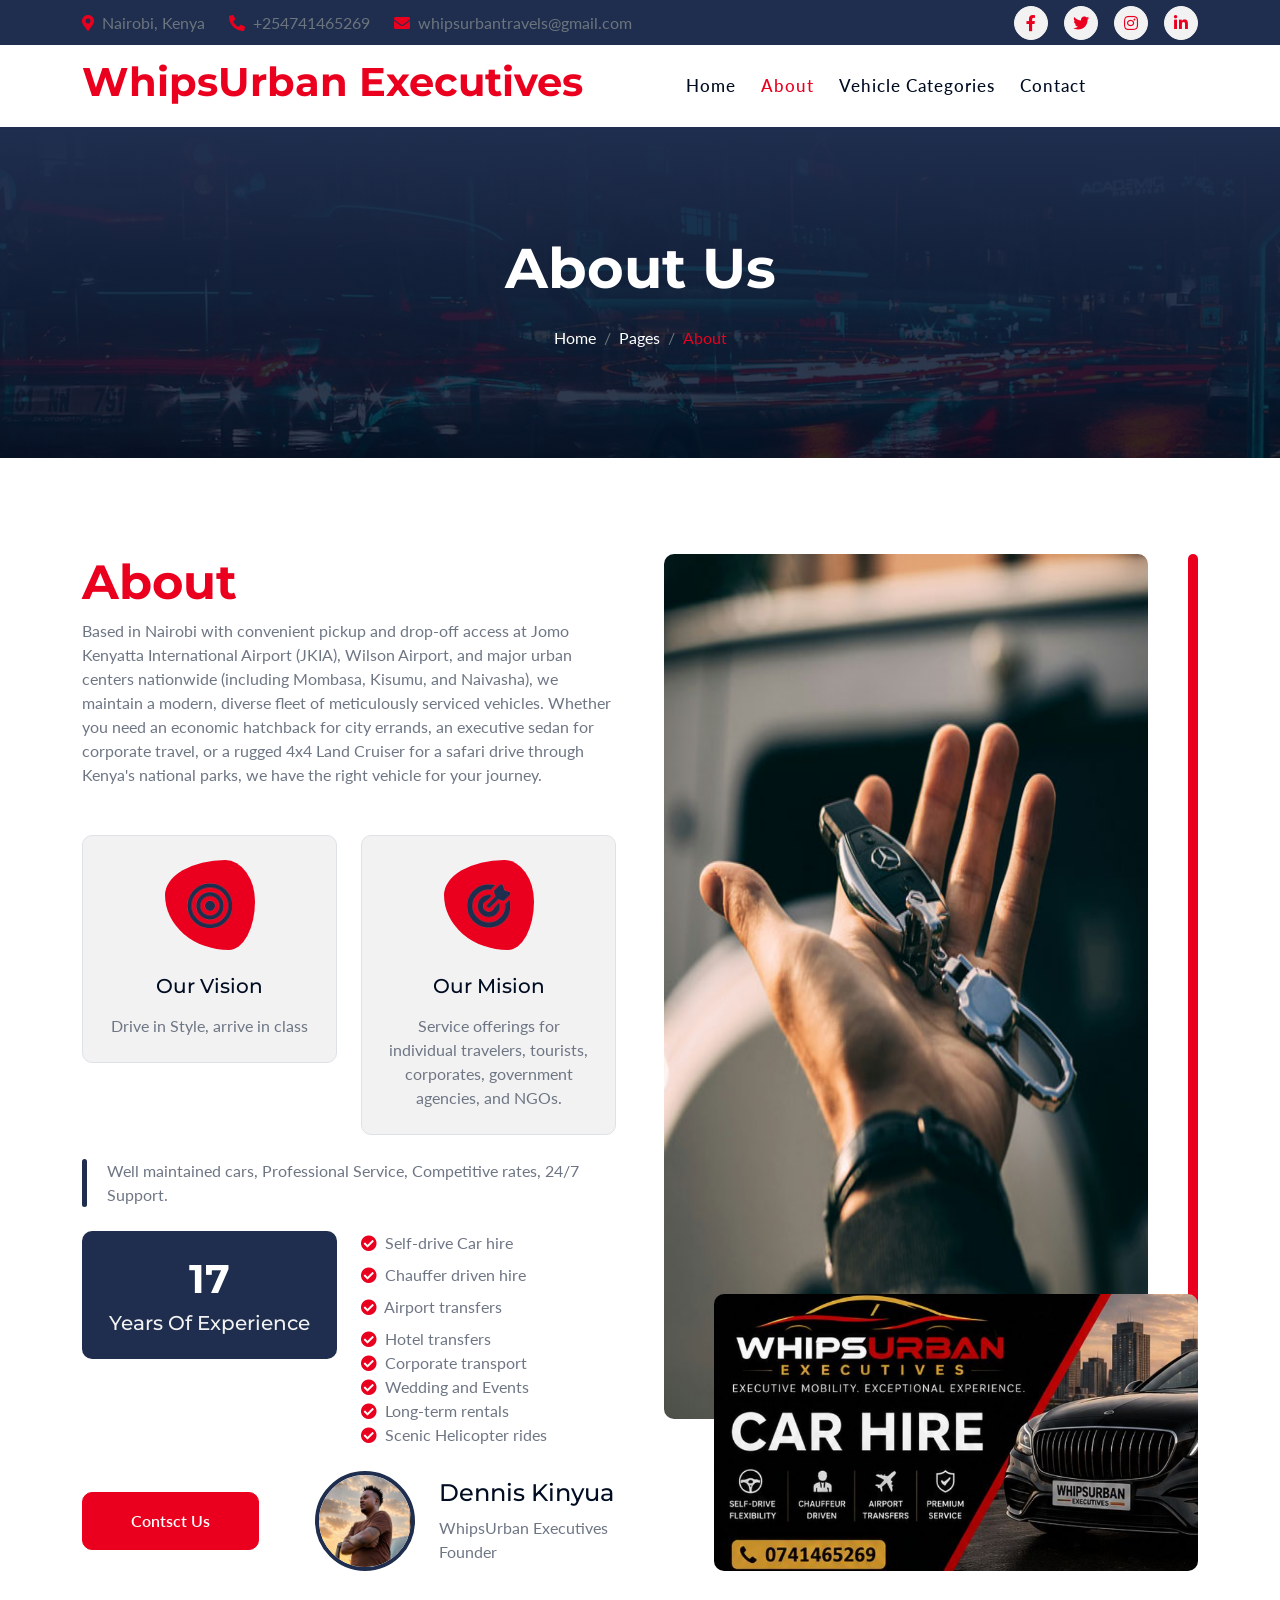
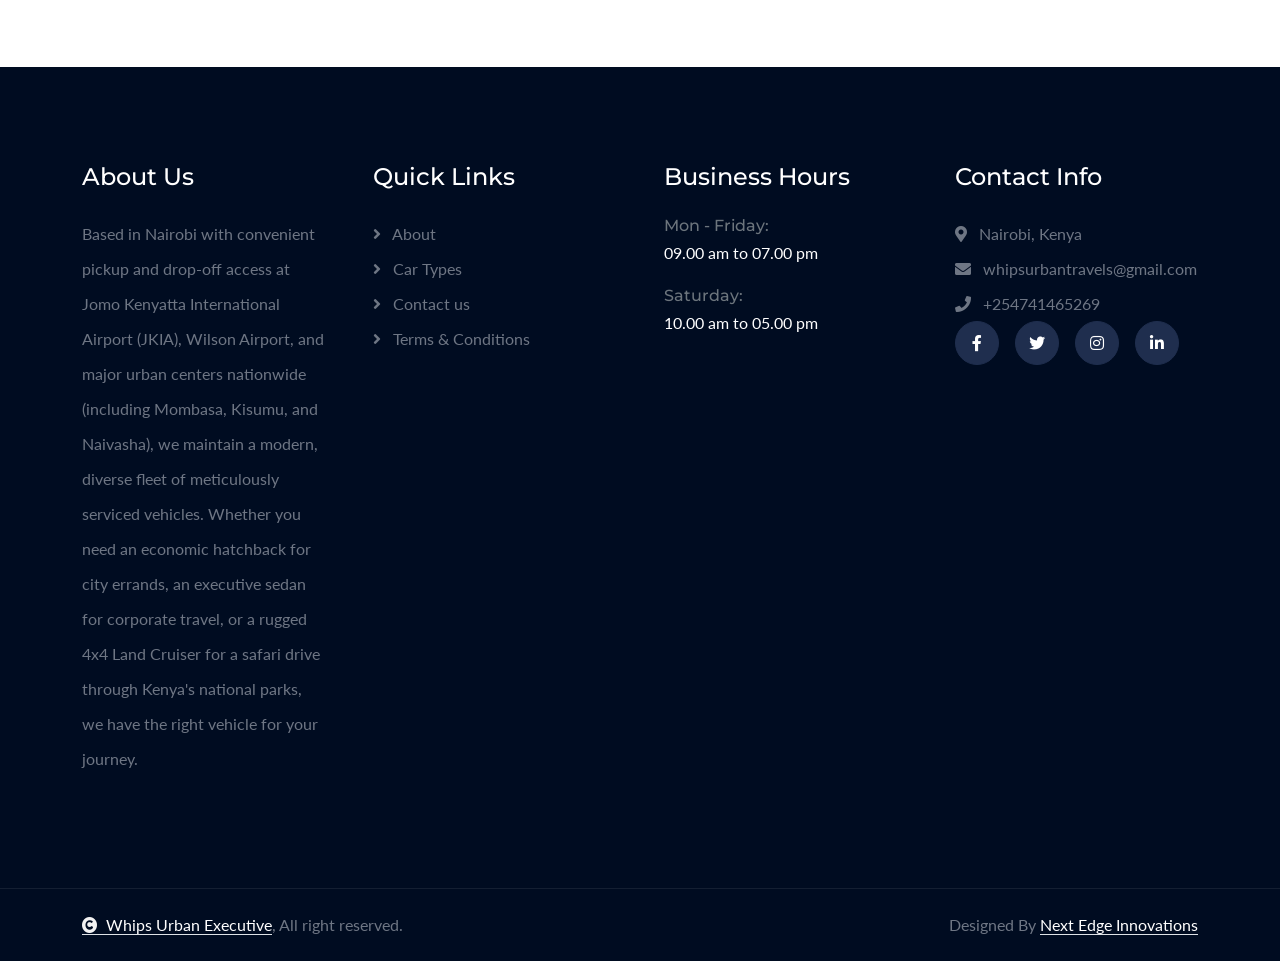
==== commit 1a90ec31: "Add files via upload" ====
--- a/about.html
+++ b/about.html
@@ -3,7 +3,7 @@
 
     <head>
         <meta charset="utf-8">
-        <title>Whips Urban Executive</title>
+        <title>WhipsUrban Executives</title>
         <meta content="width=device-width, initial-scale=1.0" name="viewport">
         <meta content="" name="keywords">
         <meta content="" name="description">
@@ -47,7 +47,7 @@
                         <div class="d-flex flex-wrap">
                             <a href="#" class="text-muted me-4"><i class="fas fa-map-marker-alt text-primary me-2"></i>Nairobi, Kenya</a>
                             <a href="tel:+254741465269" class="text-muted me-4"><i class="fas fa-phone-alt text-primary me-2"></i>+254741465269</a>
-                            <a href="mailto:info@whipsurbanexecutives.co.ke" class="text-muted me-0"><i class="fas fa-envelope text-primary me-2"></i>info@whipsurbanexecutives.co.ke</a>
+                            <a href="mailto:whipsurbantravels@gmail.com" class="text-muted me-0"><i class="fas fa-envelope text-primary me-2"></i>whipsurbantravels@gmail.com</a>
                         </div>
                     </div>
                     <div class="col-lg-6 text-center text-lg-end">
@@ -68,7 +68,7 @@
             <div class="container">
                 <nav class="navbar navbar-expand-lg navbar-light">
                     <a href="" class="navbar-brand p-0">
-                        <h1 class="display-6 text-primary"></i>Whips Urban Executive</h1>
+                        <h1 class="display-6 text-primary"></i>WhipsUrban Executives</h1>
                         <!-- <img src="img/logo.png" alt="Logo"> -->
                     </a>
                     <button class="navbar-toggler" type="button" data-bs-toggle="collapse" data-bs-target="#navbarCollapse">
@@ -158,10 +158,10 @@
                                 </div>
                                 <div class="col-lg-7">
                                     <div class="d-flex align-items-center">
-                                        <img src="img/attachment-img.jpg" class="img-fluid rounded-circle border border-4 border-secondary" style="width: 100px; height: 100px;" alt="Image">
+                                        <img src="img/dennis-kinyua.png" class="img-fluid rounded-circle border border-4 border-secondary" style="width: 100px; height: 100px;" alt="Image">
                                         <div class="ms-4">
-                                            <h4>William Burgess</h4>
-                                            <p class="mb-0">Carveo Founder</p>
+                                            <h4>Dennis Kinyua</h4>
+                                            <p class="mb-0">WhipsUrban Executives Founder</p>
                                         </div>
                                     </div>
                                 </div>
@@ -182,88 +182,6 @@
             </div>
         </div>
         <!-- About End -->
-
-        <!-- Team Start -->
-        <div class="container-fluid team py-5">
-            <div class="container">
-                <div class="text-center mx-auto pb-5 wow fadeInUp" data-wow-delay="0.1s" style="max-width: 800px;">
-                    <h1 class="display-5 text-capitalize mb-3">Customer<span class="text-primary"> Suport</span> Center</h1>
-                    <p class="mb-0">Lorem ipsum dolor sit amet, consectetur adipisicing elit. Ut amet nemo expedita asperiores commodi accusantium at cum harum, excepturi, quia tempora cupiditate! Adipisci facilis modi quisquam quia distinctio,
-                    </p>
-                </div>
-                <div class="row g-4">
-                    <div class="col-md-6 col-lg-6 col-xl-3 wow fadeInUp" data-wow-delay="0.1s">
-                        <div class="team-item p-4 pt-0">
-                            <div class="team-img">
-                                <img src="img/team-1.jpg" class="img-fluid rounded w-100" alt="Image">
-                            </div>
-                            <div class="team-content pt-4">
-                                <h4>MARTIN DOE</h4>
-                                <p>Profession</p>
-                                <div class="team-icon d-flex justify-content-center">
-                                    <a class="btn btn-square btn-light rounded-circle mx-1" href=""><i class="fab fa-facebook-f"></i></a>
-                                    <a class="btn btn-square btn-light rounded-circle mx-1" href=""><i class="fab fa-twitter"></i></a>
-                                    <a class="btn btn-square btn-light rounded-circle mx-1" href=""><i class="fab fa-instagram"></i></a>
-                                    <a class="btn btn-square btn-light rounded-circle mx-1" href=""><i class="fab fa-linkedin-in"></i></a>
-                                </div>
-                            </div>
-                        </div>
-                    </div>
-                    <div class="col-md-6 col-lg-6 col-xl-3 wow fadeInUp" data-wow-delay="0.3s">
-                        <div class="team-item p-4 pt-0">
-                            <div class="team-img">
-                                <img src="img/team-2.jpg" class="img-fluid rounded w-100" alt="Image">
-                            </div>
-                            <div class="team-content pt-4">
-                                <h4>MARTIN DOE</h4>
-                                <p>Profession</p>
-                                <div class="team-icon d-flex justify-content-center">
-                                    <a class="btn btn-square btn-light rounded-circle mx-1" href=""><i class="fab fa-facebook-f"></i></a>
-                                    <a class="btn btn-square btn-light rounded-circle mx-1" href=""><i class="fab fa-twitter"></i></a>
-                                    <a class="btn btn-square btn-light rounded-circle mx-1" href=""><i class="fab fa-instagram"></i></a>
-                                    <a class="btn btn-square btn-light rounded-circle mx-1" href=""><i class="fab fa-linkedin-in"></i></a>
-                                </div>
-                            </div>
-                        </div>
-                    </div>
-                    <div class="col-md-6 col-lg-6 col-xl-3 wow fadeInUp" data-wow-delay="0.5s">
-                        <div class="team-item p-4 pt-0">
-                            <div class="team-img">
-                                <img src="img/team-3.jpg" class="img-fluid rounded w-100" alt="Image">
-                            </div>
-                            <div class="team-content pt-4">
-                                <h4>MARTIN DOE</h4>
-                                <p>Profession</p>
-                                <div class="team-icon d-flex justify-content-center">
-                                    <a class="btn btn-square btn-light rounded-circle mx-1" href=""><i class="fab fa-facebook-f"></i></a>
-                                    <a class="btn btn-square btn-light rounded-circle mx-1" href=""><i class="fab fa-twitter"></i></a>
-                                    <a class="btn btn-square btn-light rounded-circle mx-1" href=""><i class="fab fa-instagram"></i></a>
-                                    <a class="btn btn-square btn-light rounded-circle mx-1" href=""><i class="fab fa-linkedin-in"></i></a>
-                                </div>
-                            </div>
-                        </div>
-                    </div>
-                    <div class="col-md-6 col-lg-6 col-xl-3 wow fadeInUp" data-wow-delay="0.7s">
-                        <div class="team-item p-4 pt-0">
-                            <div class="team-img">
-                                <img src="img/team-4.jpg" class="img-fluid rounded w-100" alt="Image">
-                            </div>
-                            <div class="team-content pt-4">
-                                <h4>MARTIN DOE</h4>
-                                <p>Profession</p>
-                                <div class="team-icon d-flex justify-content-center">
-                                    <a class="btn btn-square btn-light rounded-circle mx-1" href=""><i class="fab fa-facebook-f"></i></a>
-                                    <a class="btn btn-square btn-light rounded-circle mx-1" href=""><i class="fab fa-twitter"></i></a>
-                                    <a class="btn btn-square btn-light rounded-circle mx-1" href=""><i class="fab fa-instagram"></i></a>
-                                    <a class="btn btn-square btn-light rounded-circle mx-1" href=""><i class="fab fa-linkedin-in"></i></a>
-                                </div>
-                            </div>
-                        </div>
-                    </div>
-                </div>
-            </div>
-        </div>
-        <!-- Team End -->
 
         <!-- Footer Start -->
         <div class="container-fluid footer py-5 mt-5 wow fadeIn" data-wow-delay="0.2s">
@@ -303,7 +221,7 @@
                         <div class="footer-item d-flex flex-column">
                             <h4 class="text-white mb-4">Contact Info</h4>
                             <a href="#"><i class="fa fa-map-marker-alt me-2"></i> Nairobi, Kenya</a>
-                            <a href="mailto:info@whipsurbanexecutives.co.ke"><i class="fas fa-envelope me-2"></i> info@whipsurbanexecutives.co.ke</a>
+                            <a href="mailto:whipsurbantravels@gmail.com"><i class="fas fa-envelope me-2"></i> whipsurbantravels@gmail.com</a>
                             <a href="tel:+254741465269"><i class="fas fa-phone me-2"></i> +254741465269</a>
                             <div class="d-flex">
                                 <a class="btn btn-secondary btn-md-square rounded-circle me-3" href=""><i class="fab fa-facebook-f text-white"></i></a>
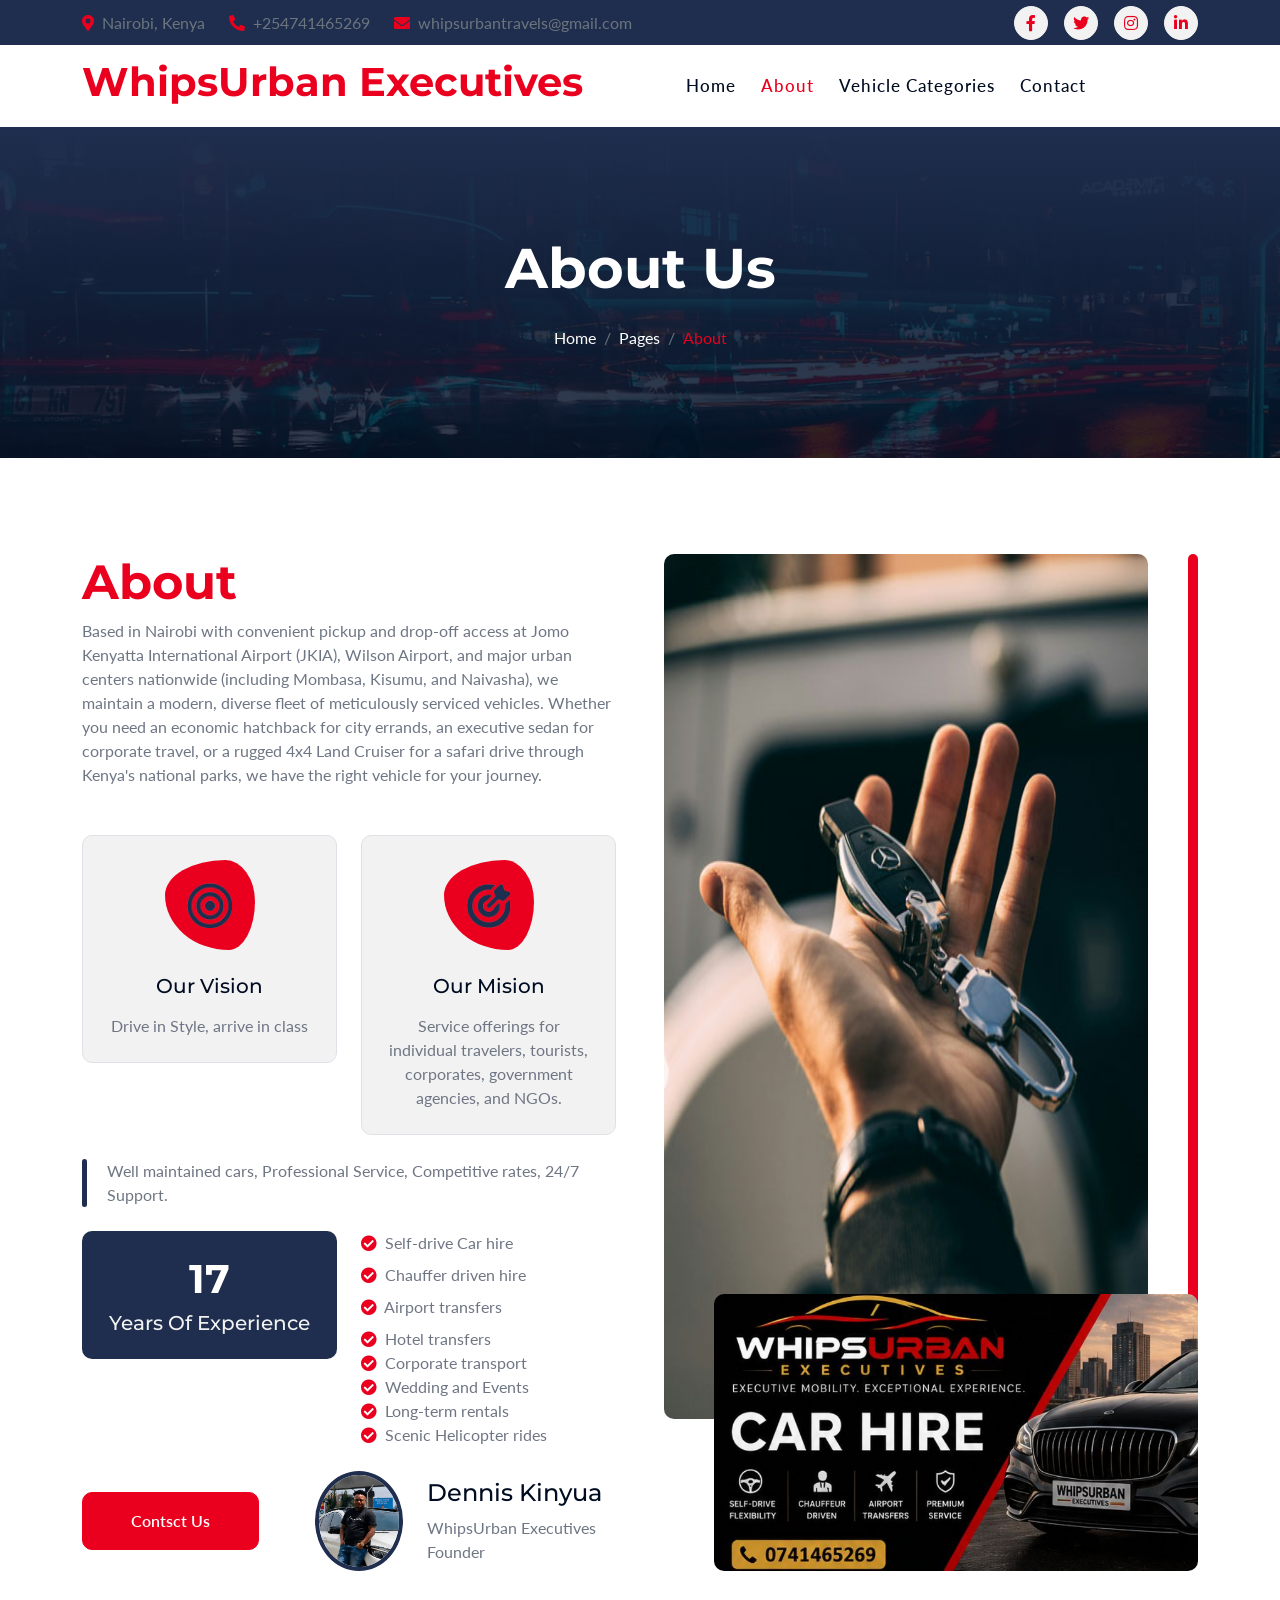
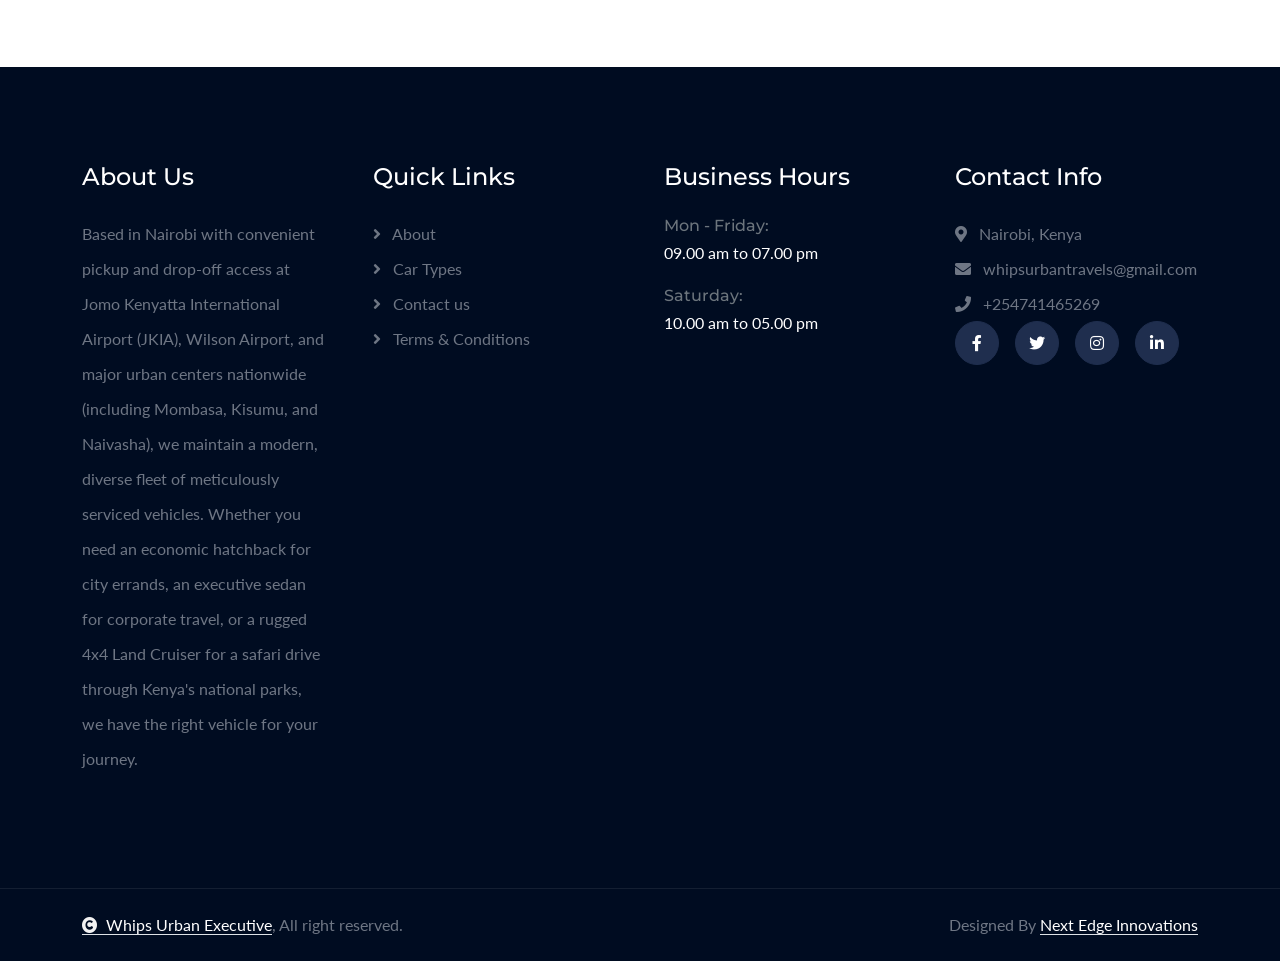
==== commit 323d9cea: "Add files via upload" ====
--- a/about.html
+++ b/about.html
@@ -1,12 +1,15 @@
 <!DOCTYPE html>
 <html lang="en">
 
-    <head>
+      <head>
         <meta charset="utf-8">
         <title>WhipsUrban Executives</title>
         <meta content="width=device-width, initial-scale=1.0" name="viewport">
         <meta content="" name="keywords">
         <meta content="" name="description">
+
+        <!-- Favicon -->
+        <link rel="icon" type="image/x-icon" href="img/LOGO.ico">
 
         <!-- Google Web Fonts -->
         <link rel="preconnect" href="https://fonts.googleapis.com">
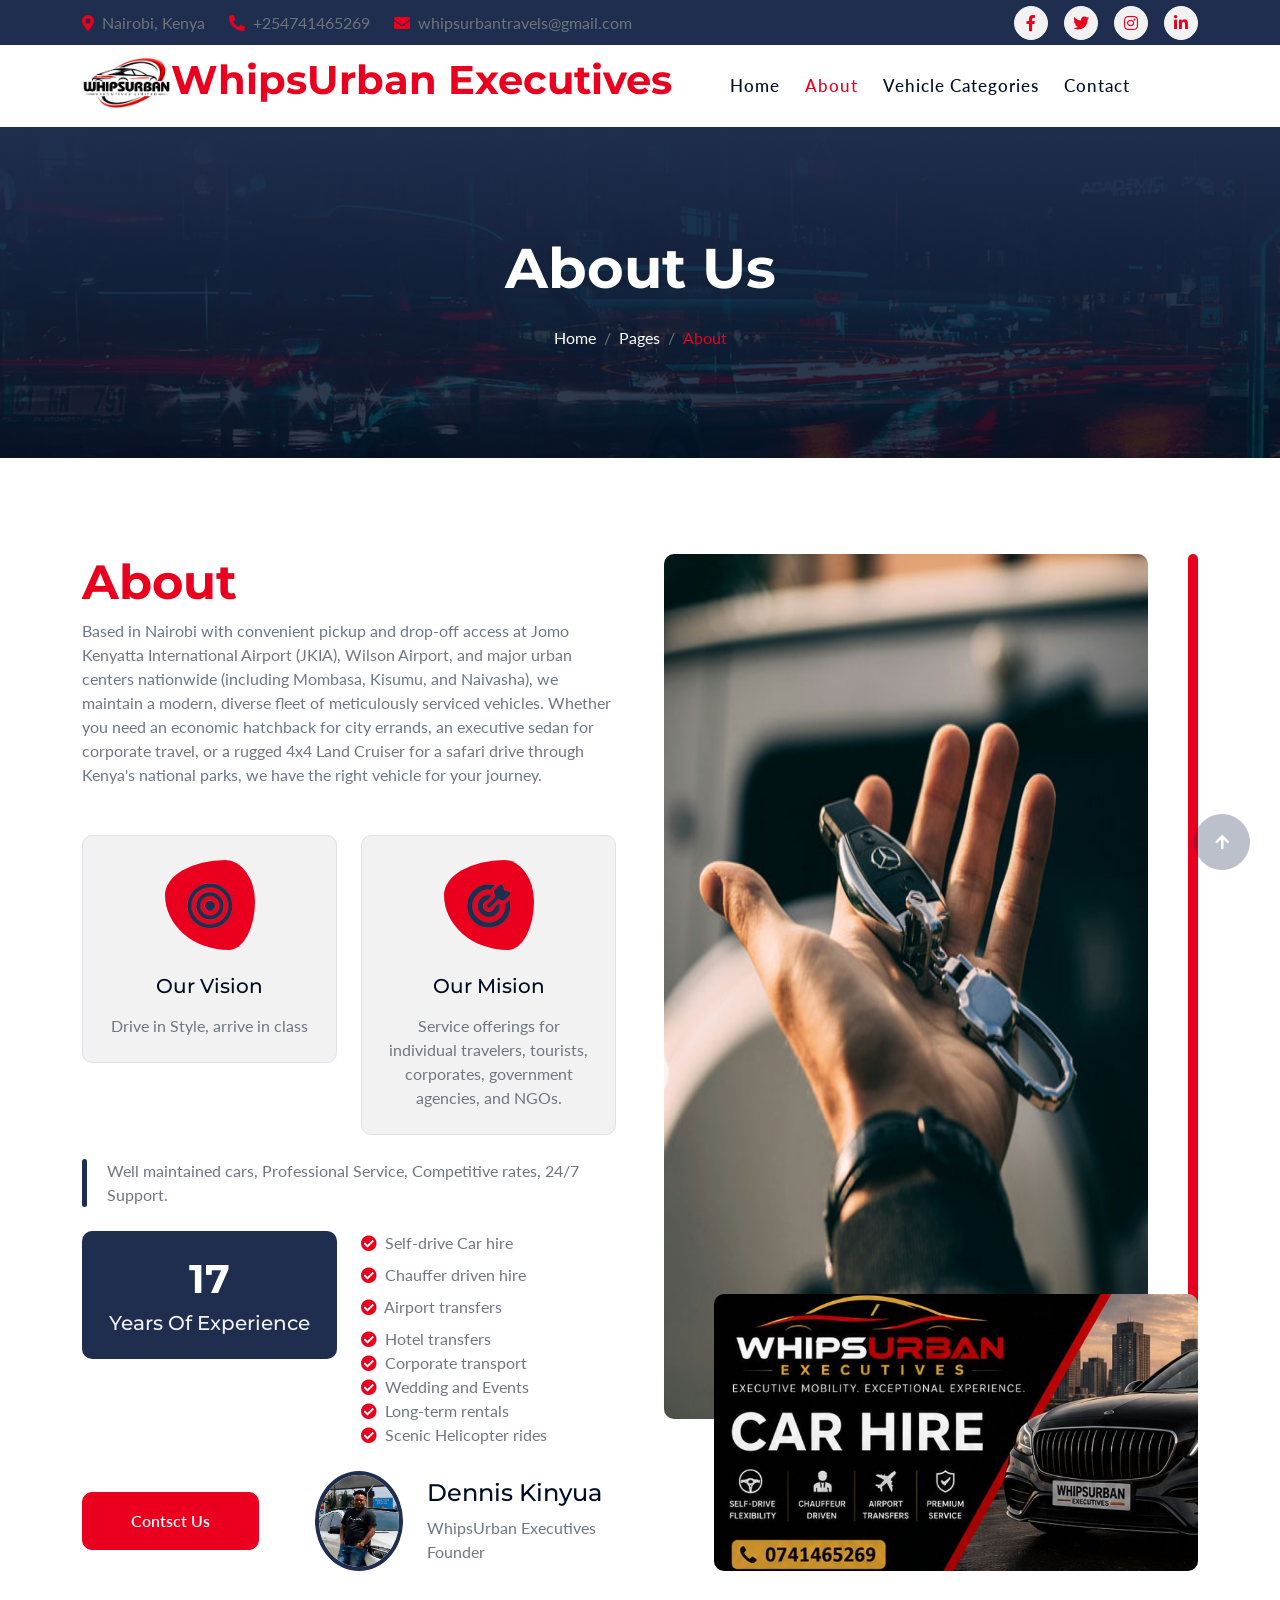
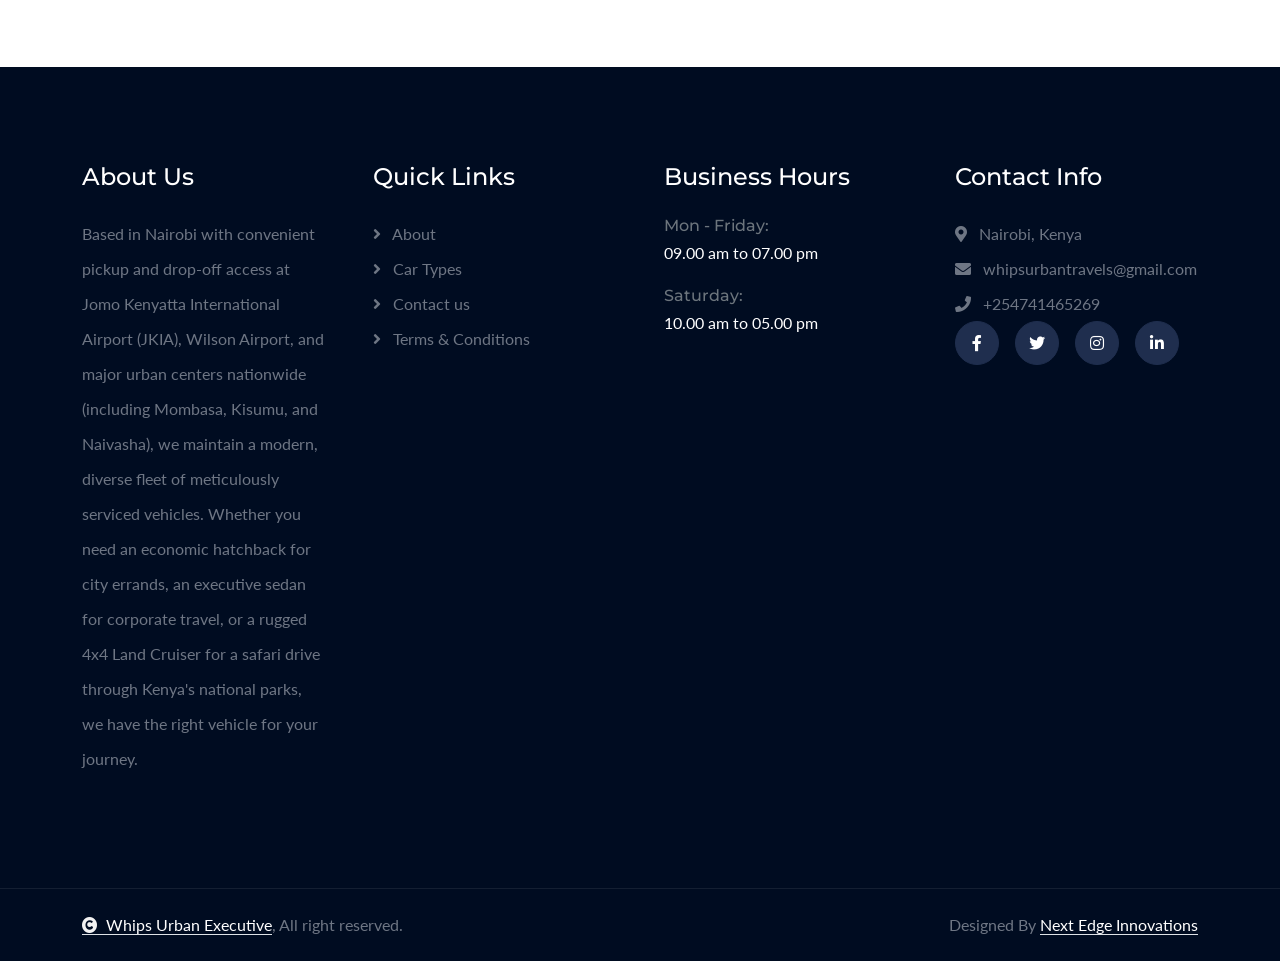
==== commit 4b148924: "Add files via upload" ====
--- a/about.html
+++ b/about.html
@@ -71,8 +71,7 @@
             <div class="container">
                 <nav class="navbar navbar-expand-lg navbar-light">
                     <a href="" class="navbar-brand p-0">
-                        <h1 class="display-6 text-primary"></i>WhipsUrban Executives</h1>
-                        <!-- <img src="img/logo.png" alt="Logo"> -->
+                        <h1 class="display-6 text-primary"><img src="img/LOGO.png" alt="Logo"></i>WhipsUrban Executives</h1>
                     </a>
                     <button class="navbar-toggler" type="button" data-bs-toggle="collapse" data-bs-target="#navbarCollapse">
                         <span class="fa fa-bars"></span>
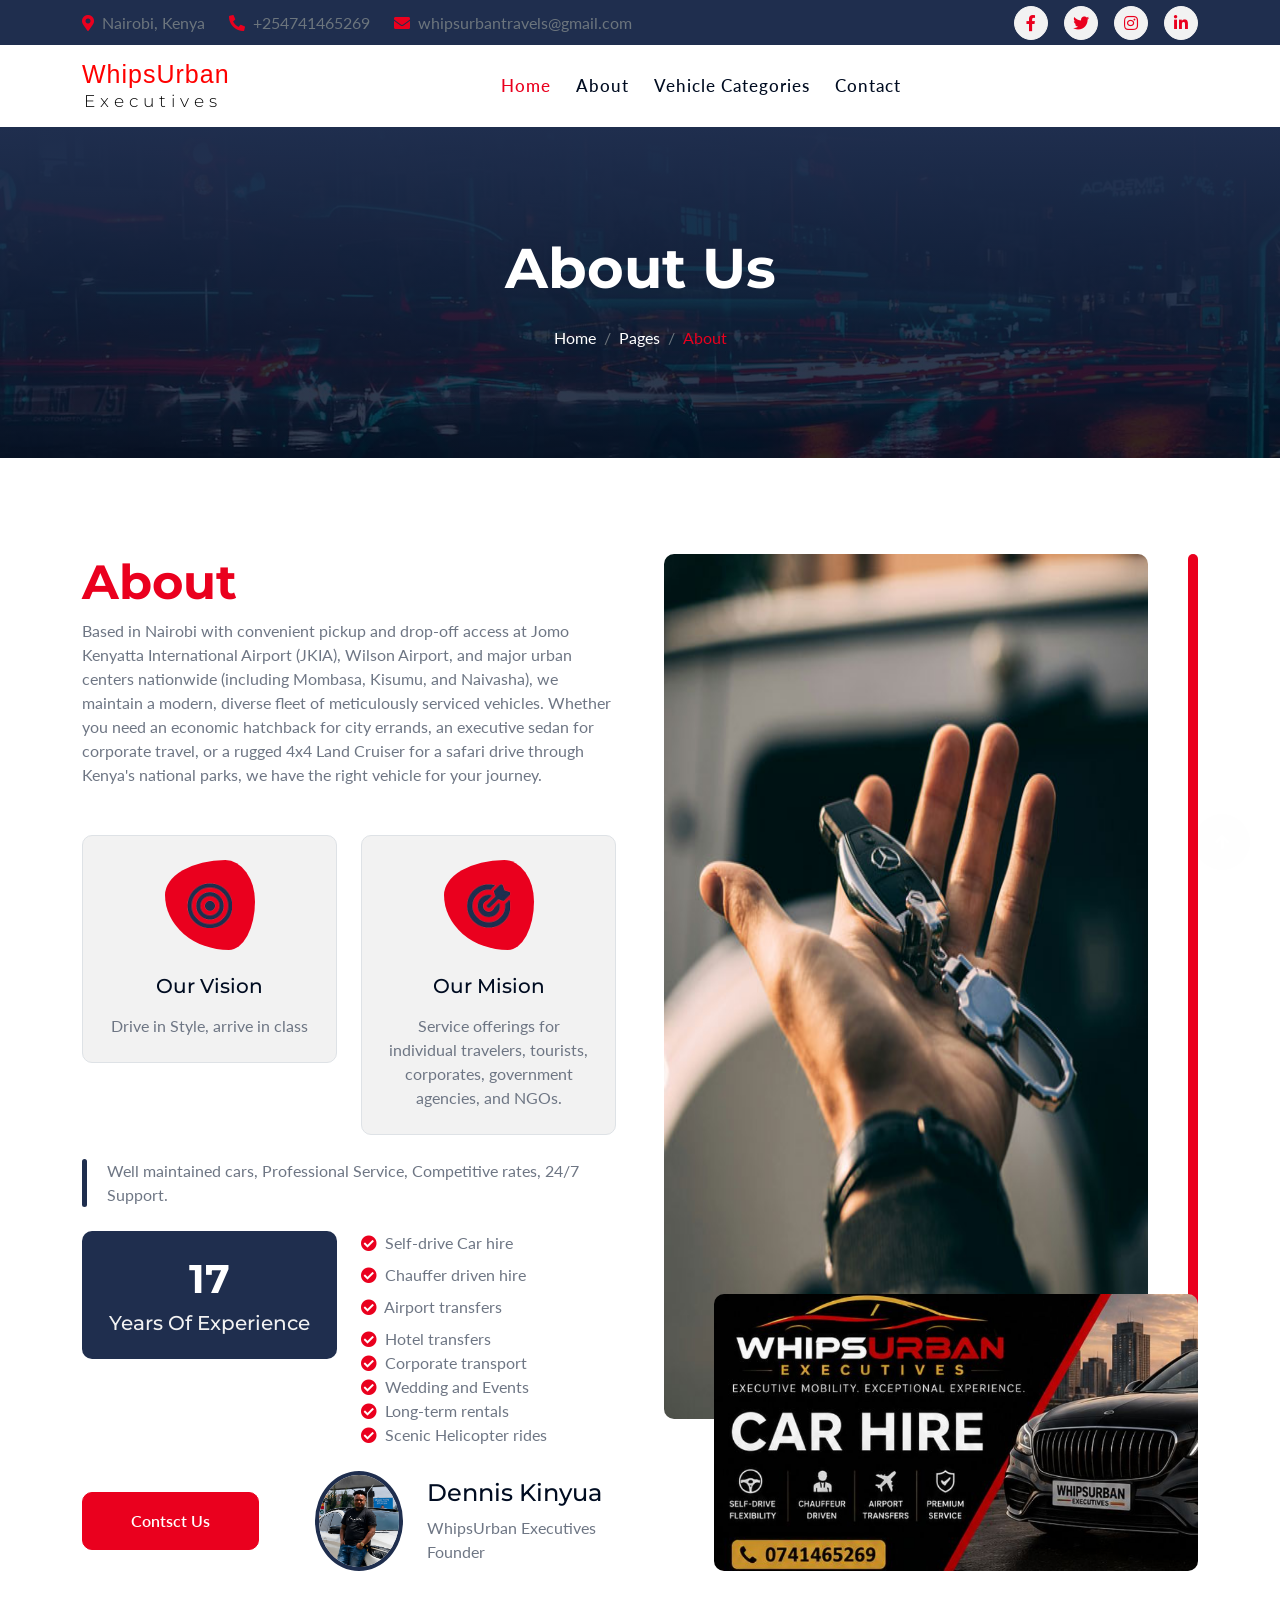
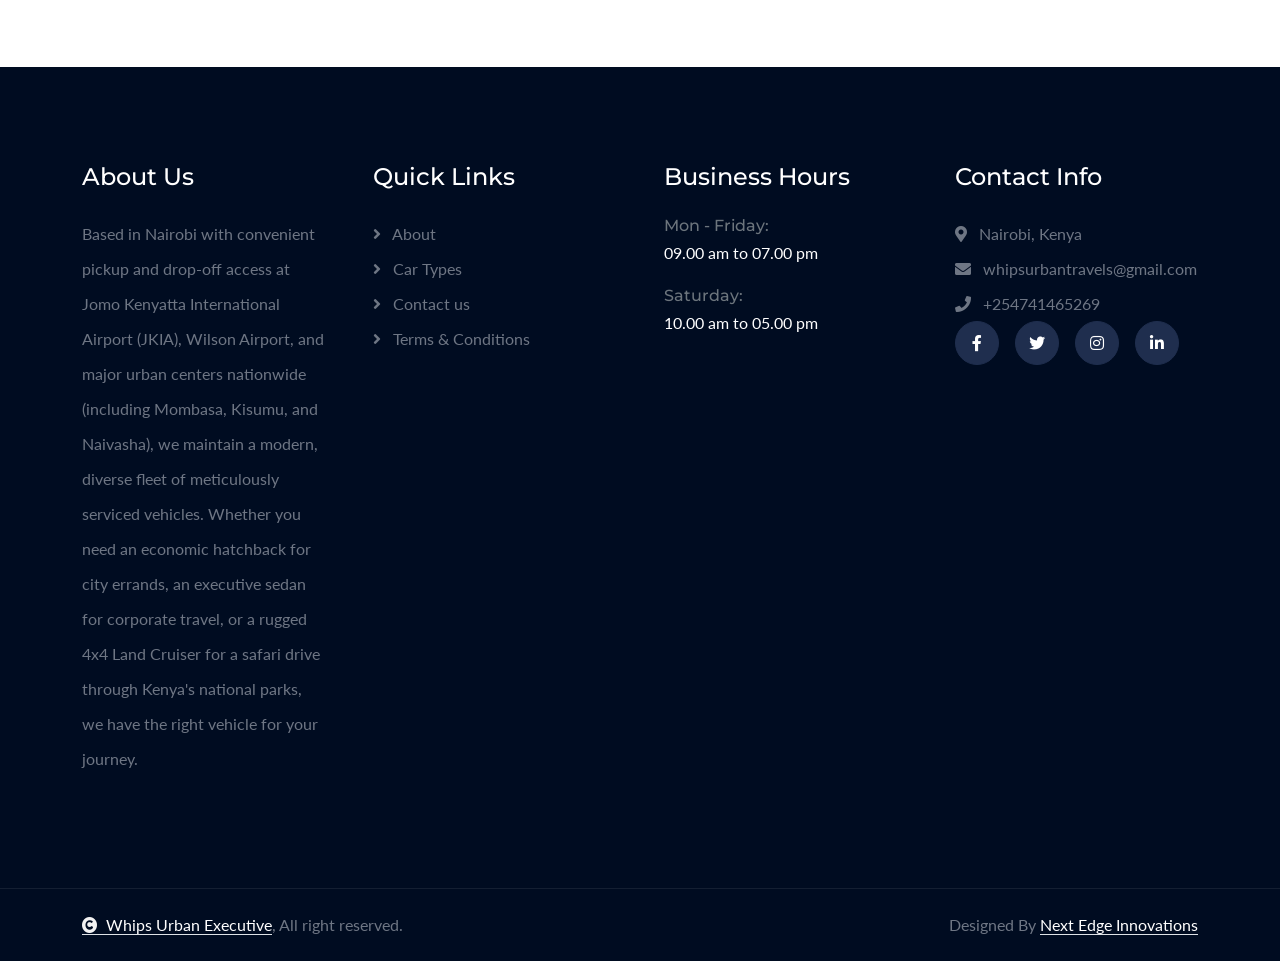
==== commit 0dc4fcb4: "Add files via upload" ====
--- a/about.html
+++ b/about.html
@@ -1,7 +1,7 @@
 <!DOCTYPE html>
 <html lang="en">
 
-      <head>
+    <head>
         <meta charset="utf-8">
         <title>WhipsUrban Executives</title>
         <meta content="width=device-width, initial-scale=1.0" name="viewport">
@@ -14,7 +14,7 @@
         <!-- Google Web Fonts -->
         <link rel="preconnect" href="https://fonts.googleapis.com">
         <link rel="preconnect" href="https://fonts.gstatic.com" crossorigin>
-        <link href="https://fonts.googleapis.com/css2?family=Lato:ital,wght@0,400;0,700;0,900;1,400;1,700;1,900&family=Montserrat:ital,wght@0,100..900;1,100..900&display=swap" rel="stylesheet"> 
+        <link href="https://fonts.googleapis.com/css2?family=Audiowide&family=Lato:ital,wght@0,400;0,700;0,900;1,400;1,700;1,900&family=Montserrat:ital,wght@0,100..900;1,100..900&display=swap" rel="stylesheet"> 
 
         <!-- Icon Font Stylesheet -->
         <link rel="stylesheet" href="https://use.fontawesome.com/releases/v5.15.4/css/all.css"/>
@@ -66,20 +66,21 @@
         </div>
         <!-- Topbar End -->
 
-         <!-- Navbar & Hero Start -->
-         <div class="container-fluid nav-bar sticky-top px-0 px-lg-4 py-2 py-lg-0">
+        <!-- Navbar & Hero Start -->
+        <div class="container-fluid nav-bar sticky-top px-0 px-lg-4 py-2 py-lg-0">
             <div class="container">
                 <nav class="navbar navbar-expand-lg navbar-light">
-                    <a href="" class="navbar-brand p-0">
-                        <h1 class="display-6 text-primary"><img src="img/LOGO.png" alt="Logo"></i>WhipsUrban Executives</h1>
-                    </a>
+                    <div class="brand-name">
+            <span class="brand-main">WhipsUrban</span>
+            <span class="brand-sub">Executives</span>
+        </div>
                     <button class="navbar-toggler" type="button" data-bs-toggle="collapse" data-bs-target="#navbarCollapse">
                         <span class="fa fa-bars"></span>
                     </button>
                     <div class="collapse navbar-collapse" id="navbarCollapse">
                         <div class="navbar-nav mx-auto py-0">
-                            <a href="index.html" class="nav-item nav-link">Home</a>
-                            <a href="about.html" class="nav-item nav-link active">About</a>
+                            <a href="index.html" class="nav-item nav-link active">Home</a>
+                            <a href="about.html" class="nav-item nav-link">About</a>
                             <a href="vehicle.html" class="nav-item nav-link">Vehicle Categories</a>
                             <a href="contact.html" class="nav-item nav-link">Contact</a>
                         </div>
--- a/css/style.css
+++ b/css/style.css
@@ -419,6 +419,86 @@
 .categories-carousel .owl-nav .owl-next {
     right: 0;
 }
+```css
+/* ================================
+   WHIPSURBAN EXECUTIVES BRAND
+   ================================ */
+
+.brand-logo {
+    display: flex;
+    align-items: center;
+    gap: 10px;
+}
+
+.brand-logo img {
+    width: 65px;
+    height: auto;
+    object-fit: contain;
+}
+
+.brand-name {
+    display: flex;
+    flex-direction: column;
+    line-height: 1;
+}
+.brand-main {
+    font-family: "Audiowide", sans-serif;
+    font-size: 25px;
+    font-weight: 400;
+    letter-spacing: 1px;
+    color: #000;
+    white-space: nowrap;
+}
+
+.brand-sub {
+    font-family: "Montserrat", sans-serif;
+    font-size: 16px;
+    font-weight: 300;
+    letter-spacing: 5px;
+    color: #000;
+    margin-top: 6px;
+    margin-left: 2px;
+}
+
+
+/* WhipsUrban - Ethnocentric */
+.brand-main {
+    font-family: "Ethnocentric", sans-serif;
+    font-size: 25px;
+    font-weight: normal;
+    letter-spacing: 1px;
+    color: #ff0000;
+    white-space: nowrap;
+}
+
+/* Executives - Montserrat Light */
+.brand-sub {
+    font-family: "Montserrat", sans-serif;
+    font-size: 17px;
+    font-weight: 300;
+    letter-spacing: 5px;
+    color: #000;
+    margin-top: 6px;
+    margin-left: 2px;
+}
+
+/* Mobile */
+@media (max-width: 576px) {
+    .brand-logo img {
+        width: 50px;
+    }
+
+    .brand-main {
+        font-size: 18px;
+    }
+
+    .brand-sub {
+        font-size: 12px;
+        letter-spacing: 3px;
+    }
+}
+```
+
 
 .categories-carousel .owl-nav .owl-prev:hover,
 .categories-carousel .owl-nav .owl-next:hover {
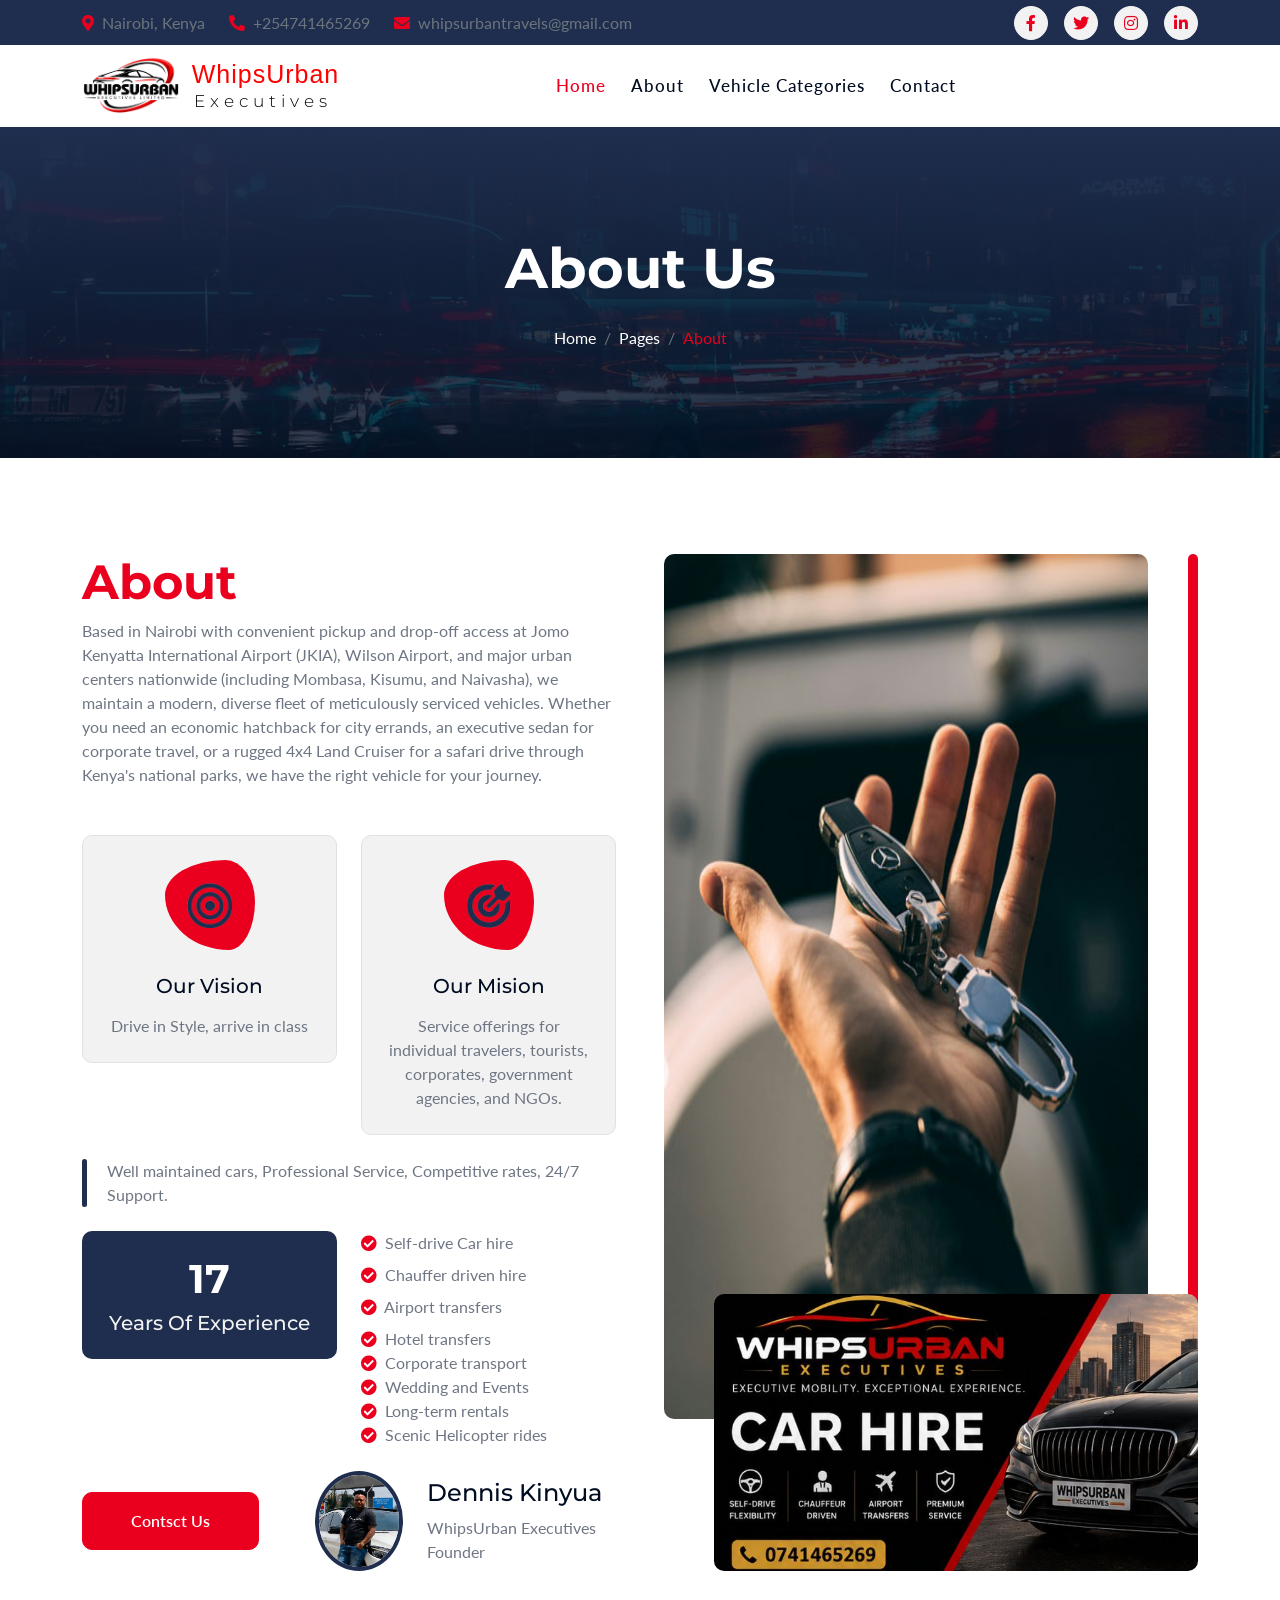
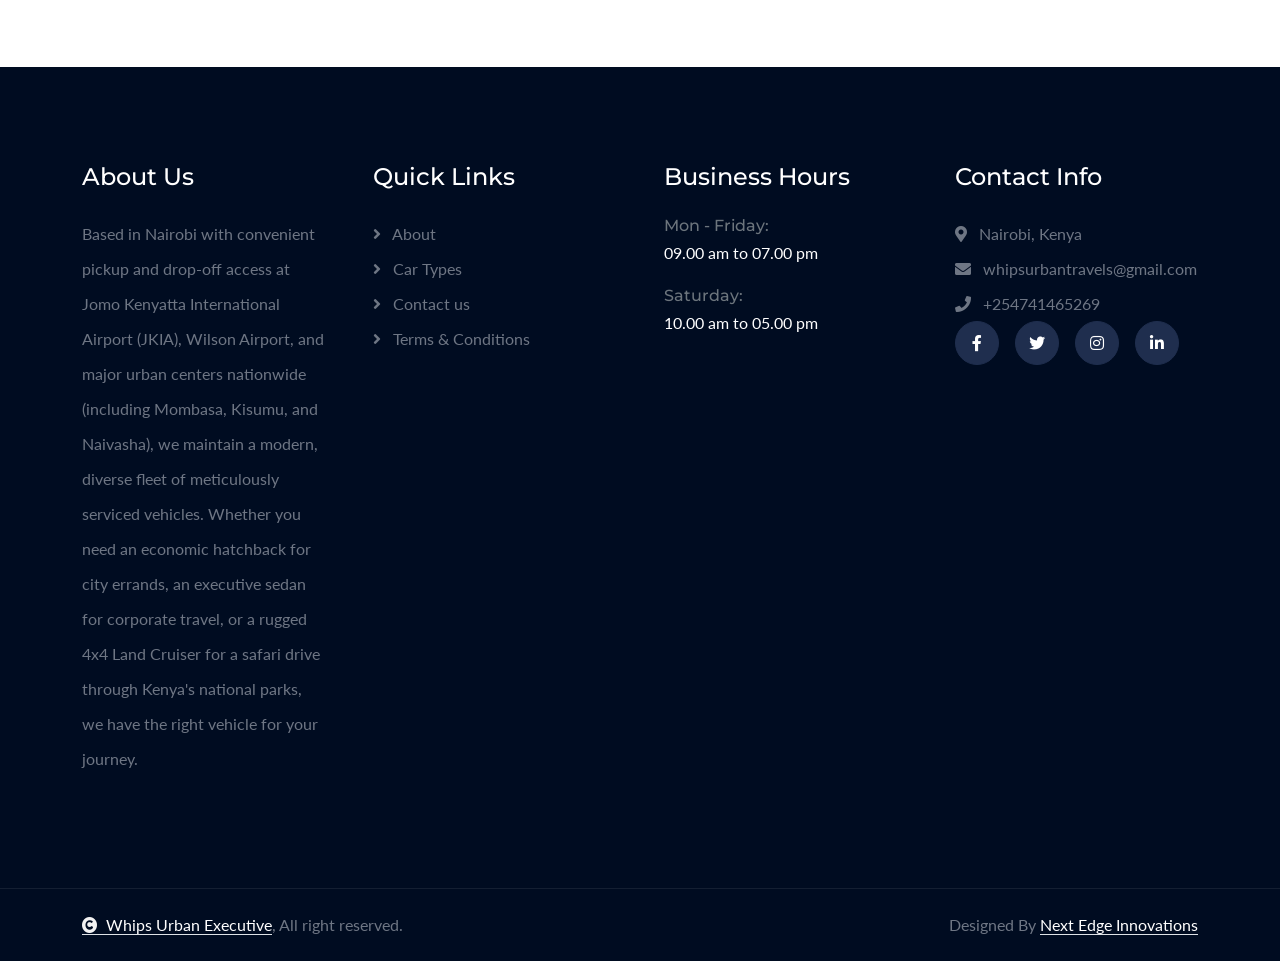
==== commit b7385ec6: "Add files via upload" ====
--- a/about.html
+++ b/about.html
@@ -66,14 +66,17 @@
         </div>
         <!-- Topbar End -->
 
-        <!-- Navbar & Hero Start -->
         <div class="container-fluid nav-bar sticky-top px-0 px-lg-4 py-2 py-lg-0">
-            <div class="container">
-                <nav class="navbar navbar-expand-lg navbar-light">
-                    <div class="brand-name">
-            <span class="brand-main">WhipsUrban</span>
-            <span class="brand-sub">Executives</span>
-        </div>
+    <div class="container">
+        <nav class="navbar navbar-expand-lg navbar-light">
+
+            <!-- Logo -->
+            <img src="img/LOGO.png" alt="WhipsUrban Executives Logo" class="brand-logo">
+
+            <div class="brand-name">
+                <span class="brand-main">WhipsUrban</span>
+                <span class="brand-sub">Executives</span>
+            </div>
                     <button class="navbar-toggler" type="button" data-bs-toggle="collapse" data-bs-target="#navbarCollapse">
                         <span class="fa fa-bars"></span>
                     </button>
--- a/css/style.css
+++ b/css/style.css
@@ -470,6 +470,11 @@
     color: #ff0000;
     white-space: nowrap;
 }
+.brand-logo {
+    height: 55px;
+    width: auto;
+    margin-right: 12px;
+}
 
 /* Executives - Montserrat Light */
 .brand-sub {
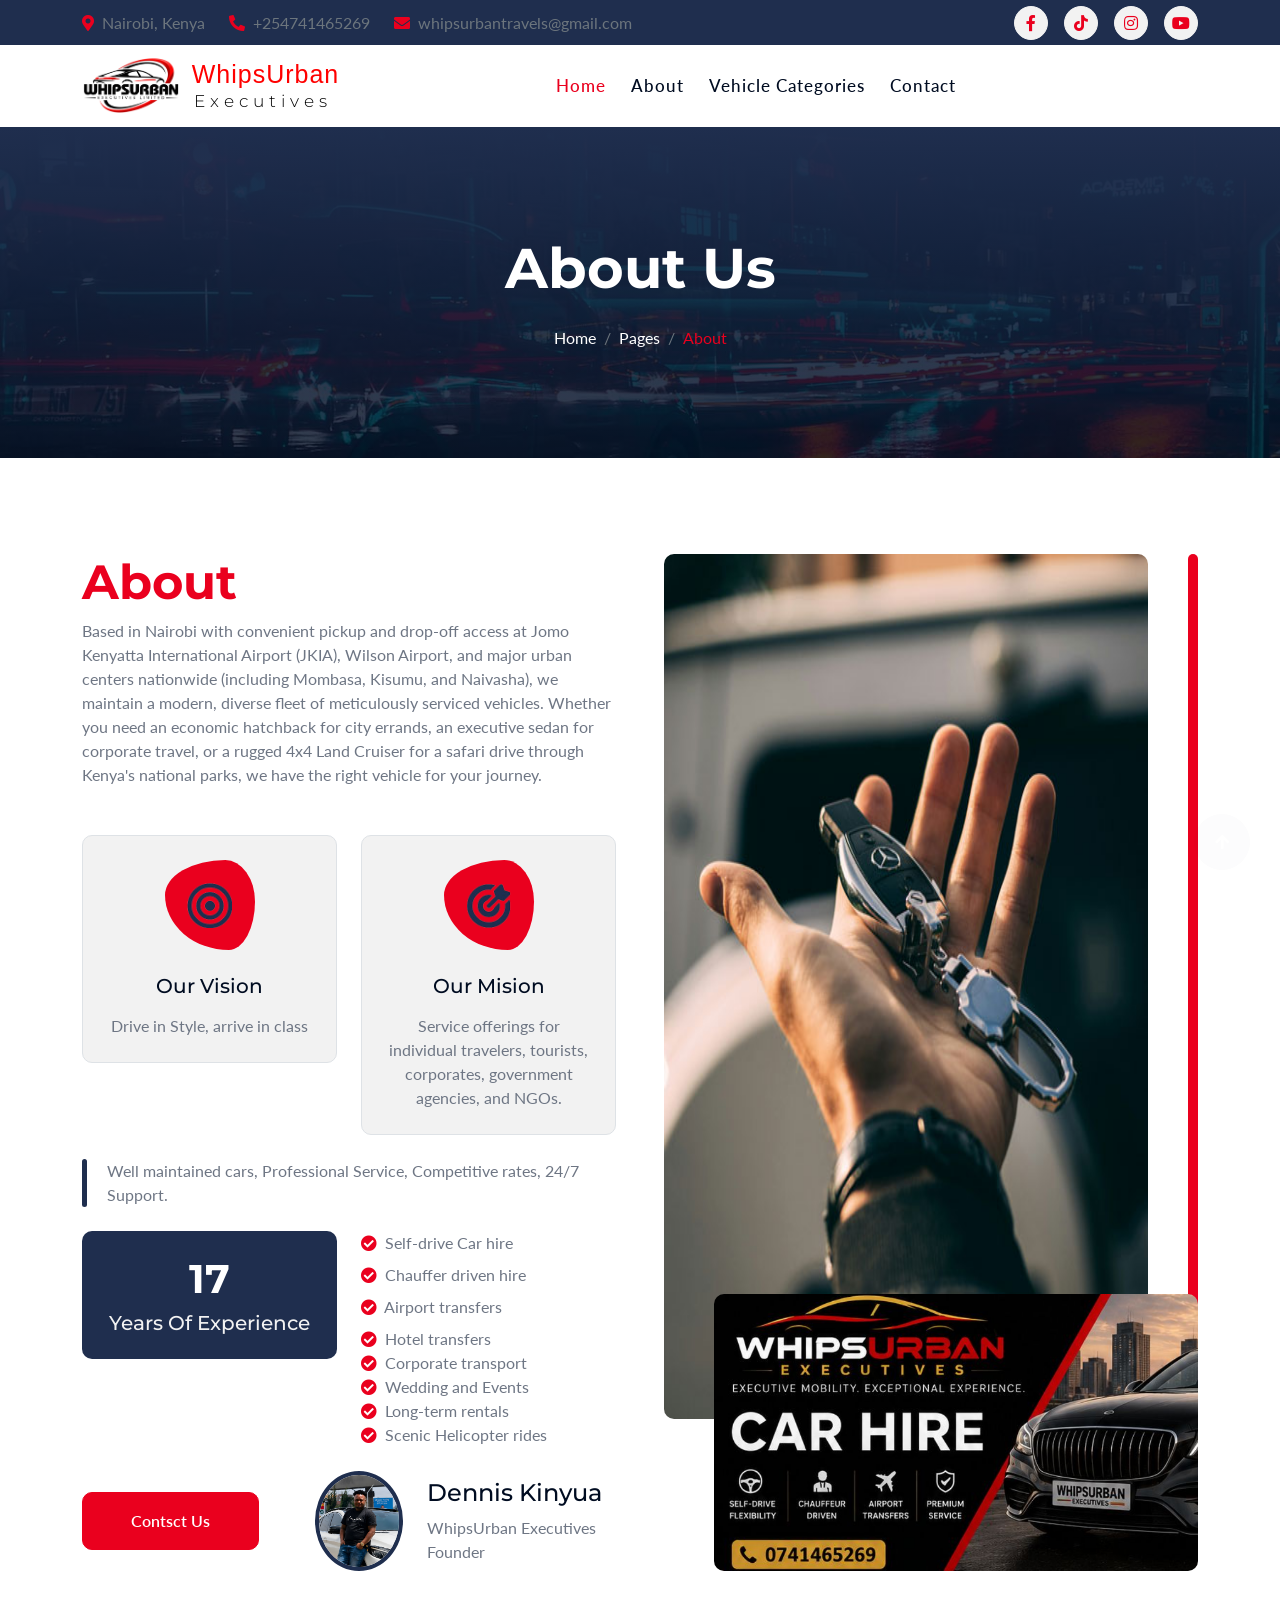
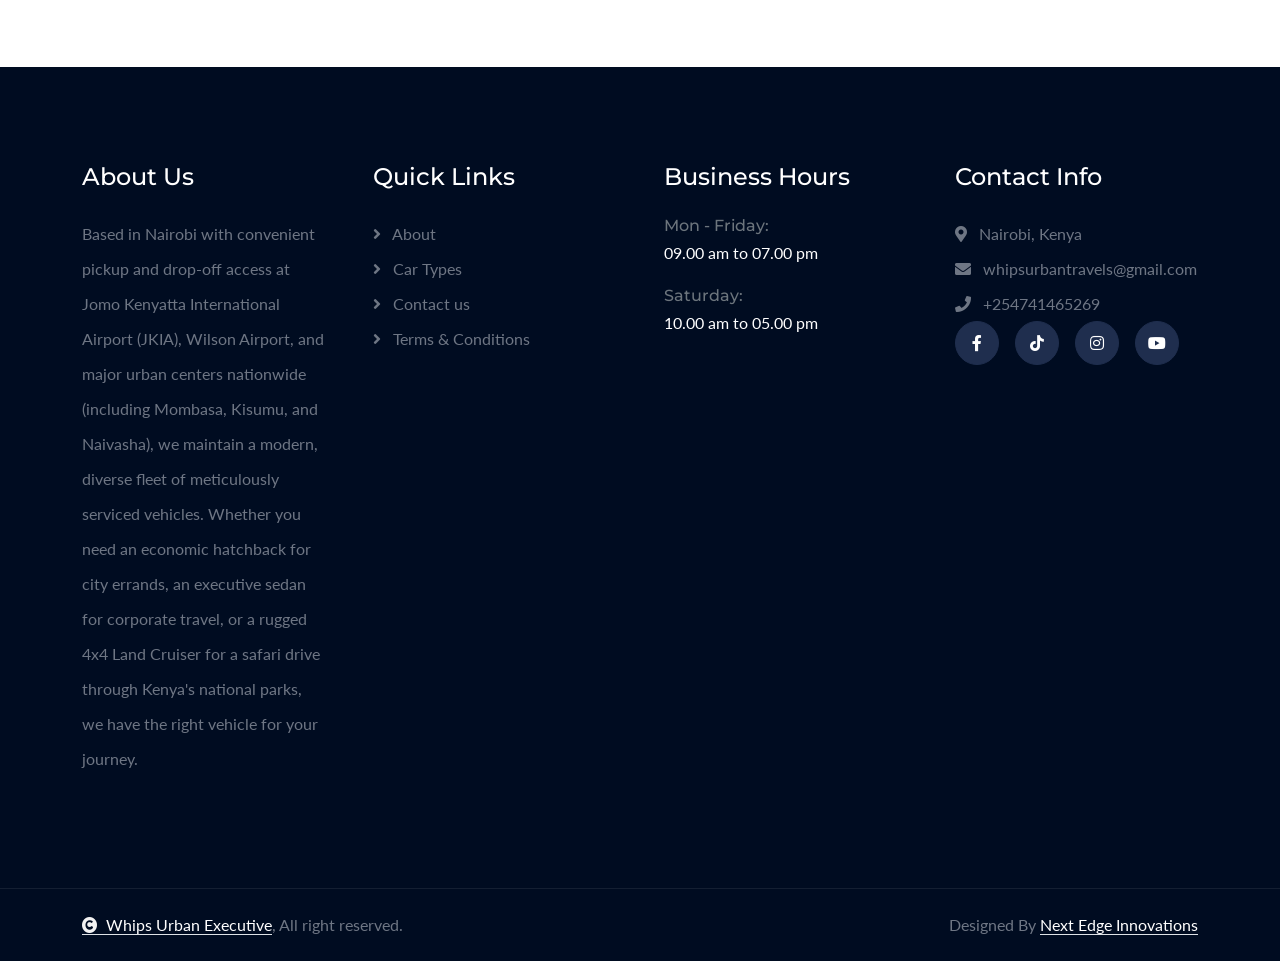
==== commit 2cbf2c7e: "Add files via upload" ====
--- a/about.html
+++ b/about.html
@@ -55,10 +55,10 @@
                     </div>
                     <div class="col-lg-6 text-center text-lg-end">
                         <div class="d-flex align-items-center justify-content-end">
-                            <a href="#" class="btn btn-light btn-sm-square rounded-circle me-3"><i class="fab fa-facebook-f"></i></a>
-                            <a href="#" class="btn btn-light btn-sm-square rounded-circle me-3"><i class="fab fa-twitter"></i></a>
-                            <a href="#" class="btn btn-light btn-sm-square rounded-circle me-3"><i class="fab fa-instagram"></i></a>
-                            <a href="#" class="btn btn-light btn-sm-square rounded-circle me-0"><i class="fab fa-linkedin-in"></i></a>
+                            <a href="https://www.facebook.com/share/197zZtMcqN/?mibextid=wwXIfr" class="btn btn-light btn-sm-square rounded-circle me-3"><i class="fab fa-facebook-f"></i></a>
+                            <a href="https://www.tiktok.com/@whipsurbanexecutives?_r=1&_t=ZS-99ND0GOY4s1" class="btn btn-light btn-sm-square rounded-circle me-3"><i class="fab fa-tiktok"></i></a>
+                            <a href="https://www.instagram.com/whipsurban_executives?igsi=MW9hdHE4OTVheXc2bA%3D%3D&utm_source=qr" class="btn btn-light btn-sm-square rounded-circle me-3"><i class="fab fa-instagram"></i></a>
+                            <a href="https://www.instagram.com/whipsurban_executives?igsi=MW9hdHE4OTVheXc2bA%3D%3D&utm_source=qr" class="btn btn-light btn-sm-square rounded-circle me-0"><i class="fab fa-youtube"></i></a>
                         </div>
                     </div>
                 </div>
@@ -230,10 +230,10 @@
                             <a href="mailto:whipsurbantravels@gmail.com"><i class="fas fa-envelope me-2"></i> whipsurbantravels@gmail.com</a>
                             <a href="tel:+254741465269"><i class="fas fa-phone me-2"></i> +254741465269</a>
                             <div class="d-flex">
-                                <a class="btn btn-secondary btn-md-square rounded-circle me-3" href=""><i class="fab fa-facebook-f text-white"></i></a>
-                                <a class="btn btn-secondary btn-md-square rounded-circle me-3" href=""><i class="fab fa-twitter text-white"></i></a>
-                                <a class="btn btn-secondary btn-md-square rounded-circle me-3" href=""><i class="fab fa-instagram text-white"></i></a>
-                                <a class="btn btn-secondary btn-md-square rounded-circle me-0" href=""><i class="fab fa-linkedin-in text-white"></i></a>
+                                <a class="btn btn-secondary btn-md-square rounded-circle me-3" href="https://www.facebook.com/share/197zZtMcqN/?mibextid=wwXIfr"><i class="fab fa-facebook-f text-white"></i></a>
+                                <a class="btn btn-secondary btn-md-square rounded-circle me-3" href="https://www.tiktok.com/@whipsurbanexecutives?_r=1&_t=ZS-99ND0GOY4s1"><i class="fab fa-tiktok text-white"></i></a>
+                                <a class="btn btn-secondary btn-md-square rounded-circle me-3" href="https://www.instagram.com/whipsurban_executives?igsi=MW9hdHE4OTVheXc2bA%3D%3D&utm_source=qr"><i class="fab fa-instagram text-white"></i></a>
+                                <a class="btn btn-secondary btn-md-square rounded-circle me-0" href="https://www.tiktok.com/@whipsurbanexecutives?_r=1&_t=ZS-99ND0GOY4s1"><i class="fab fa-youtube text-white"></i></a>
                             </div>
                         </div>
                     </div>
